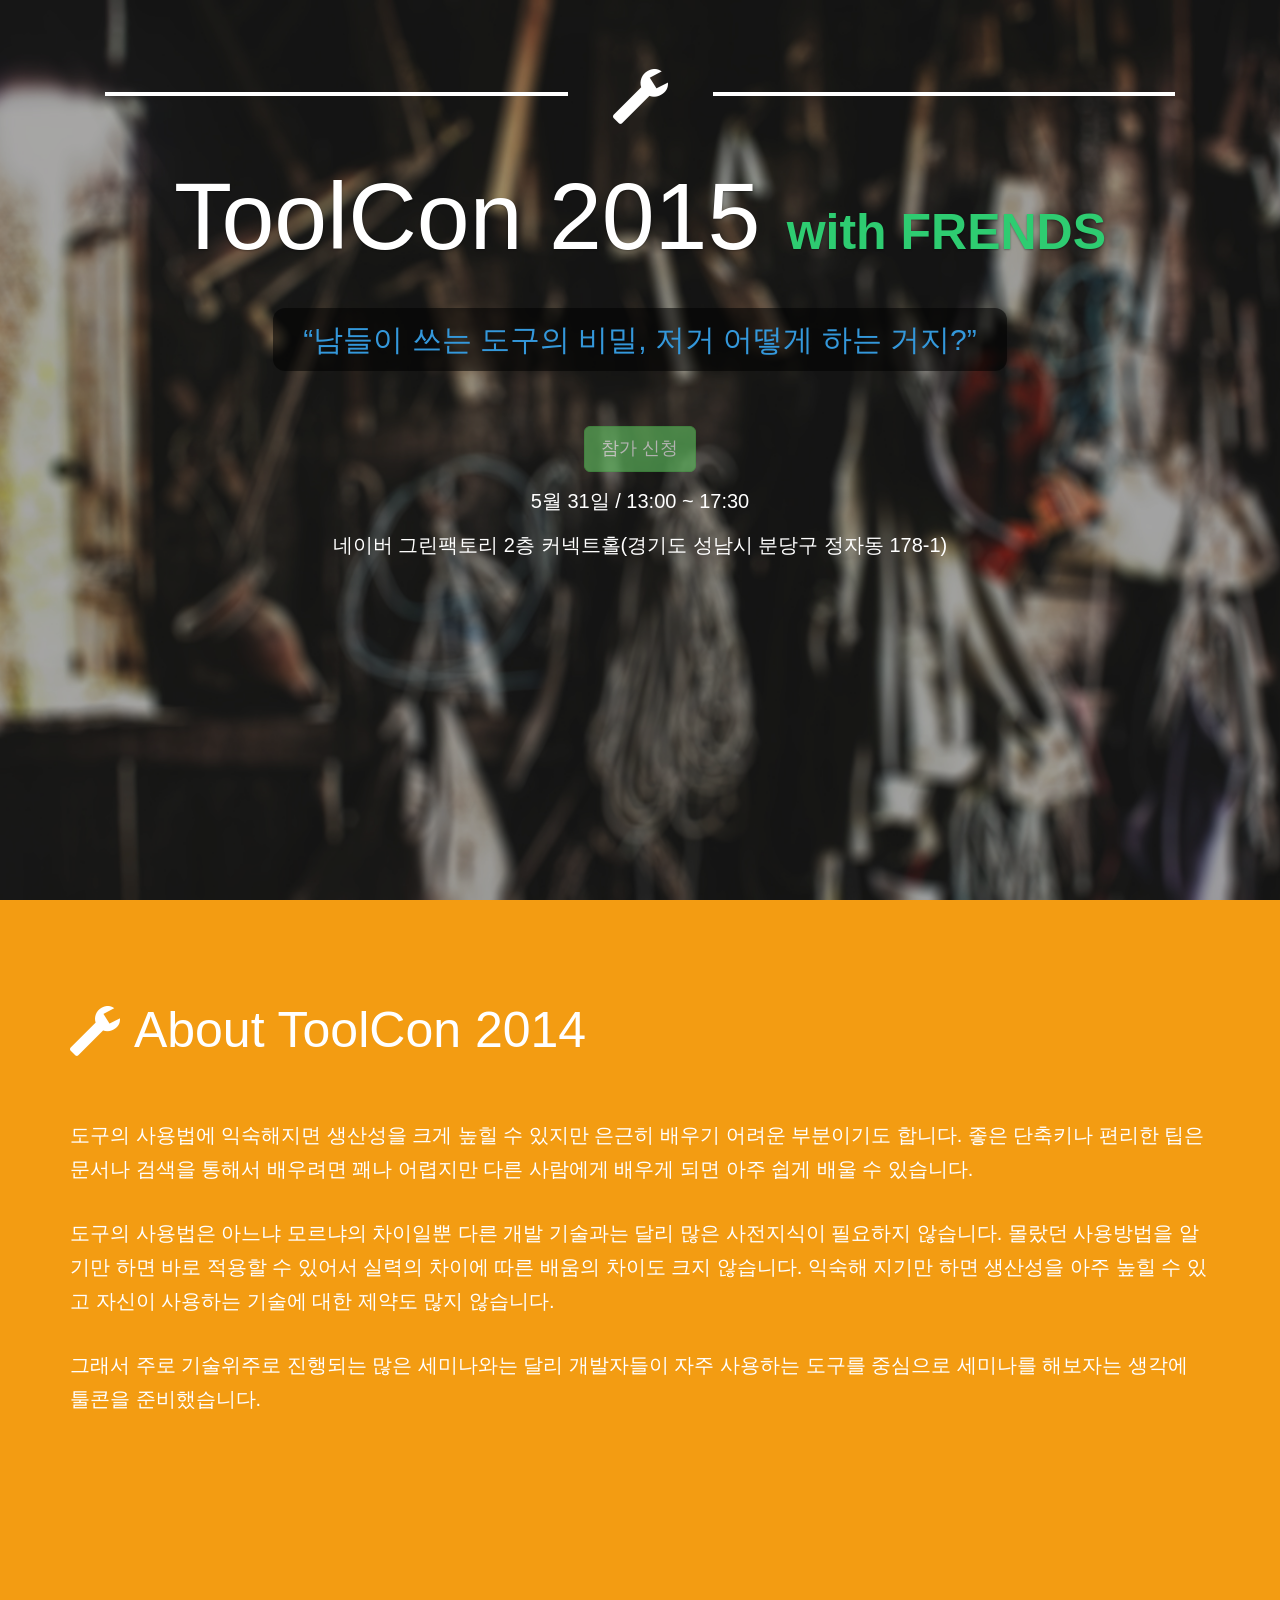
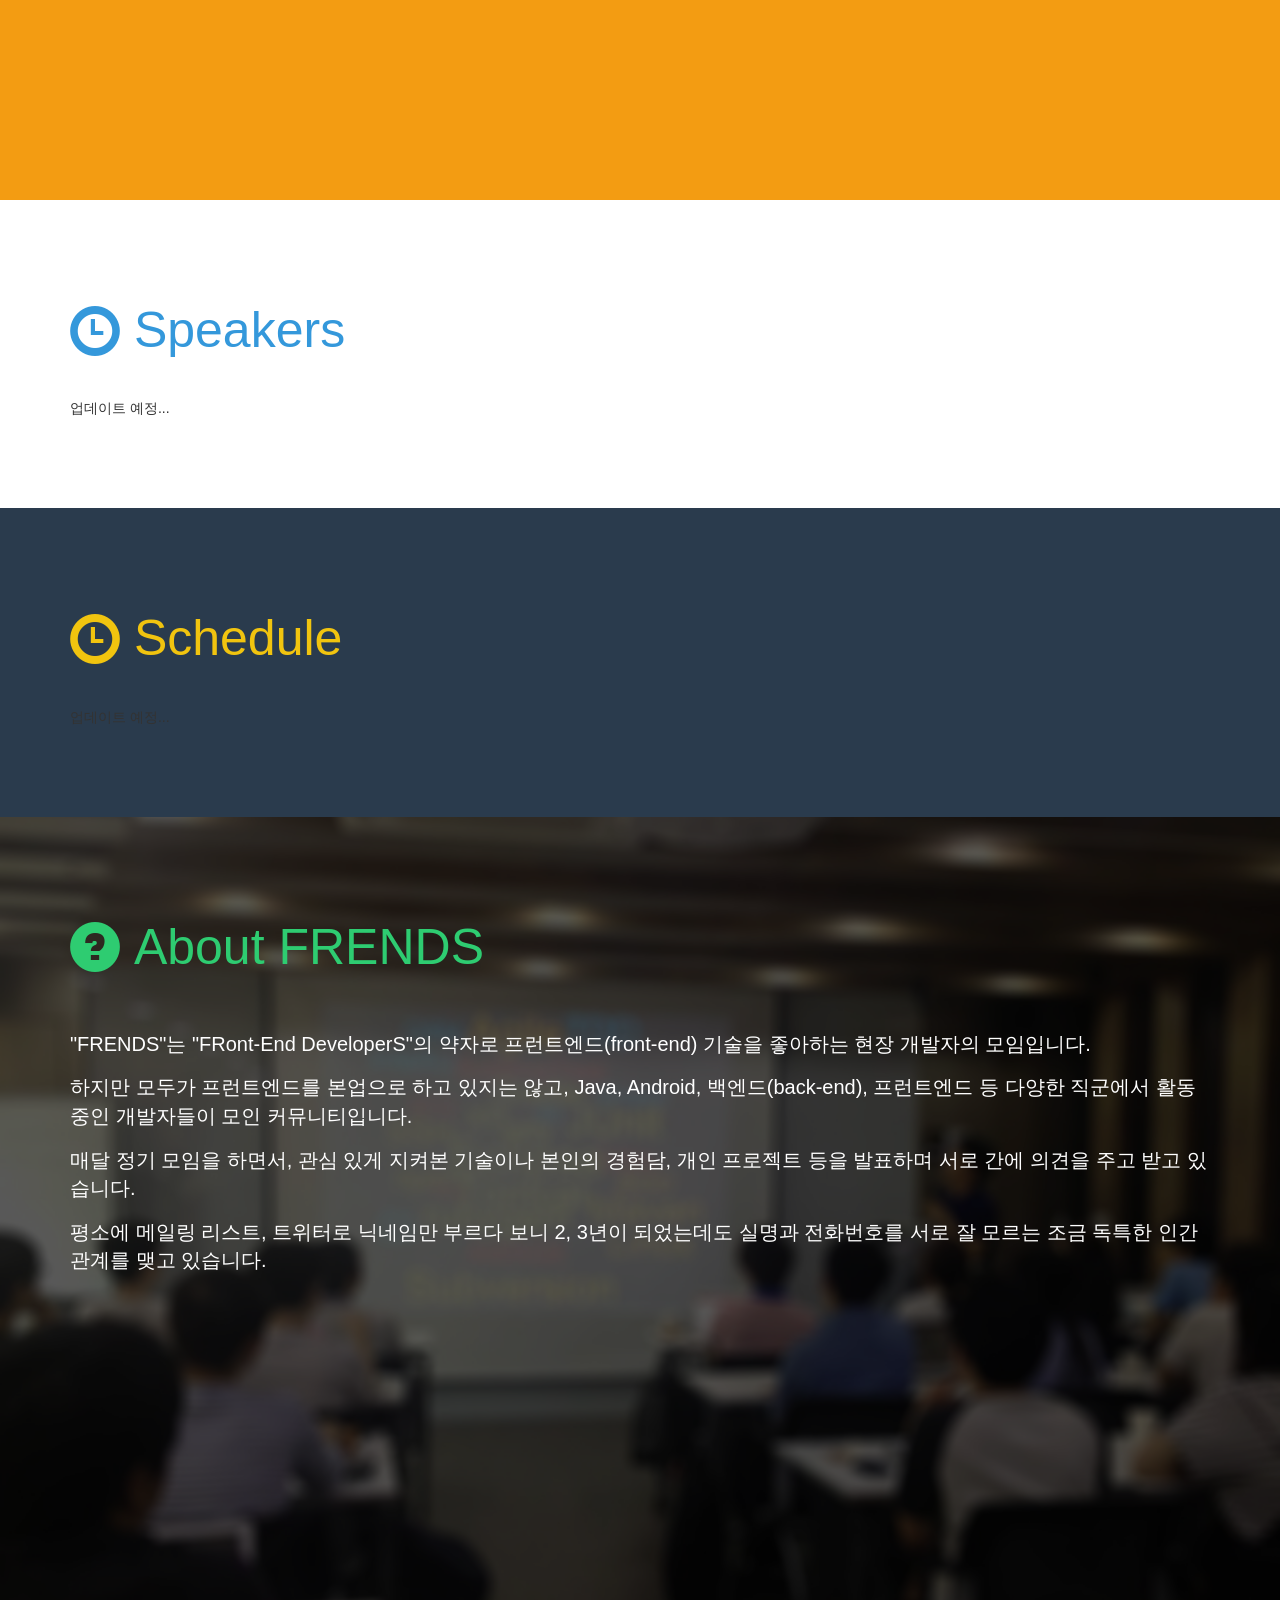
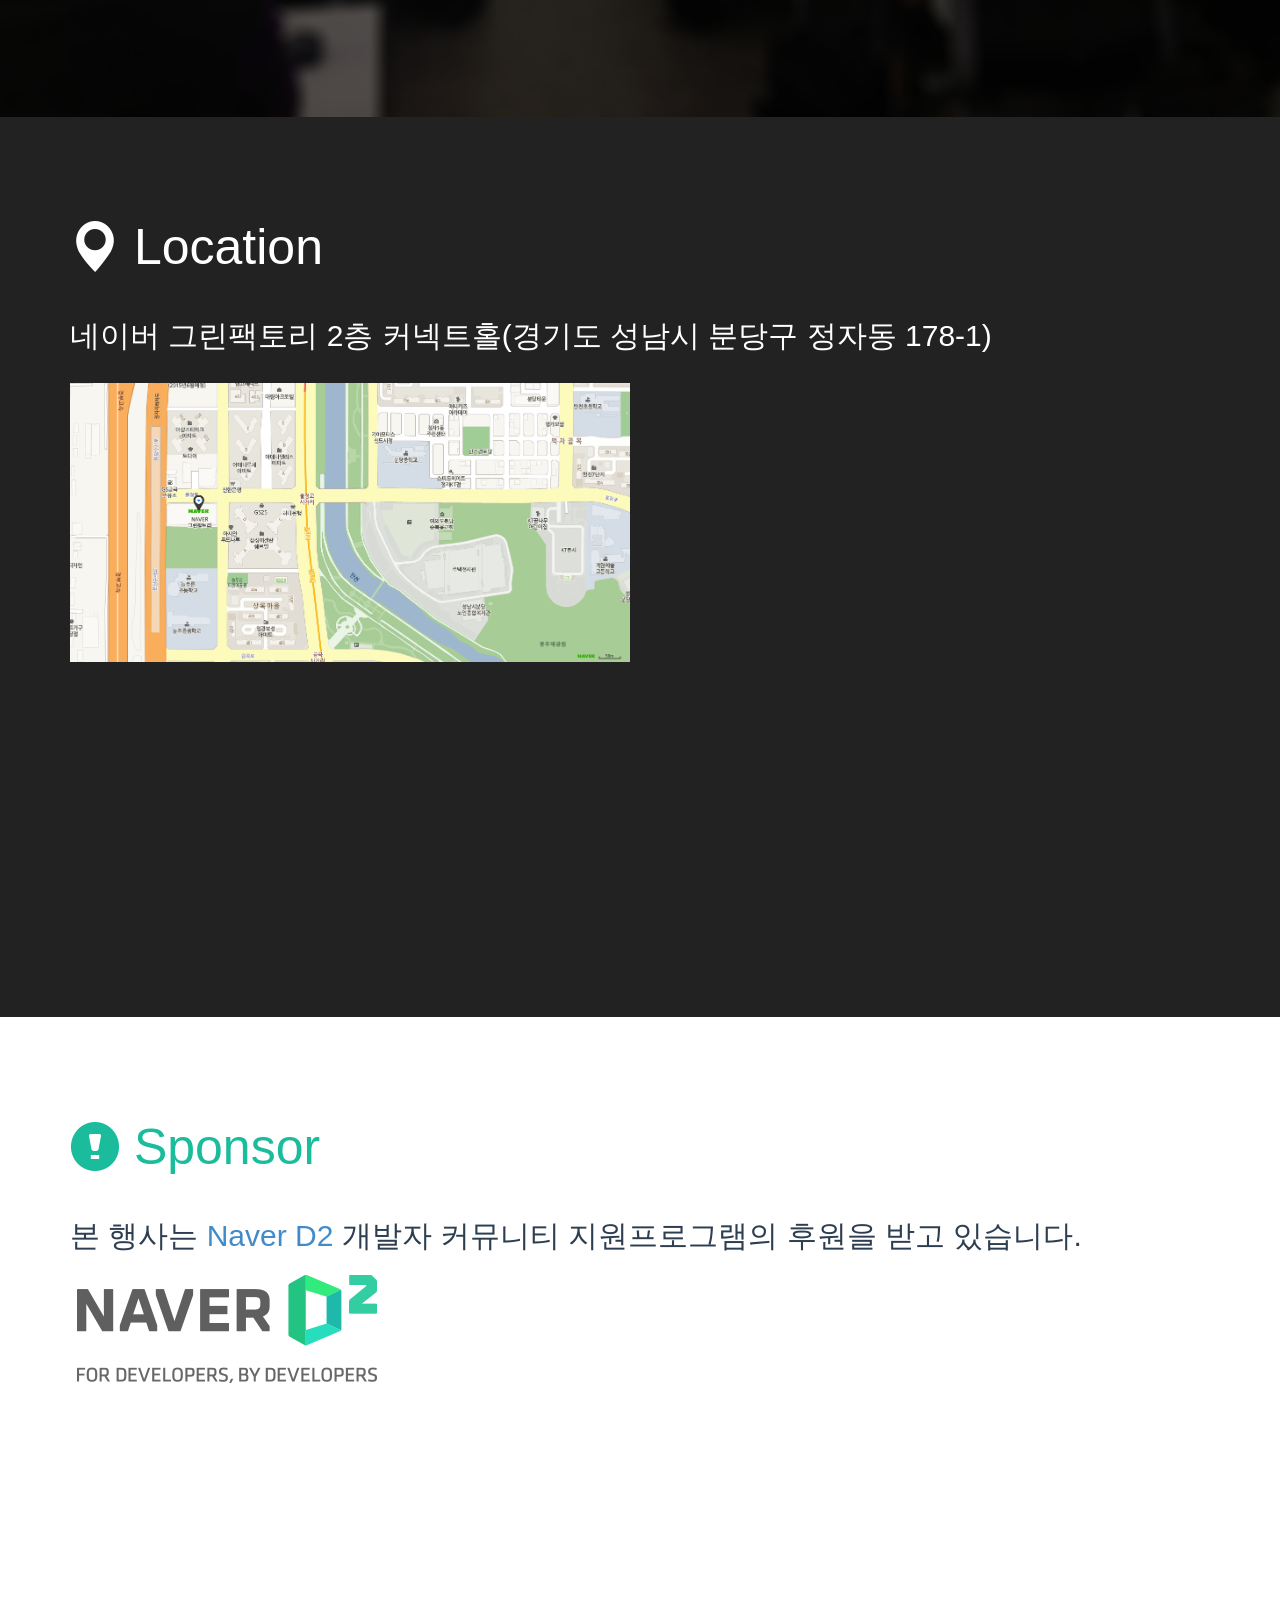
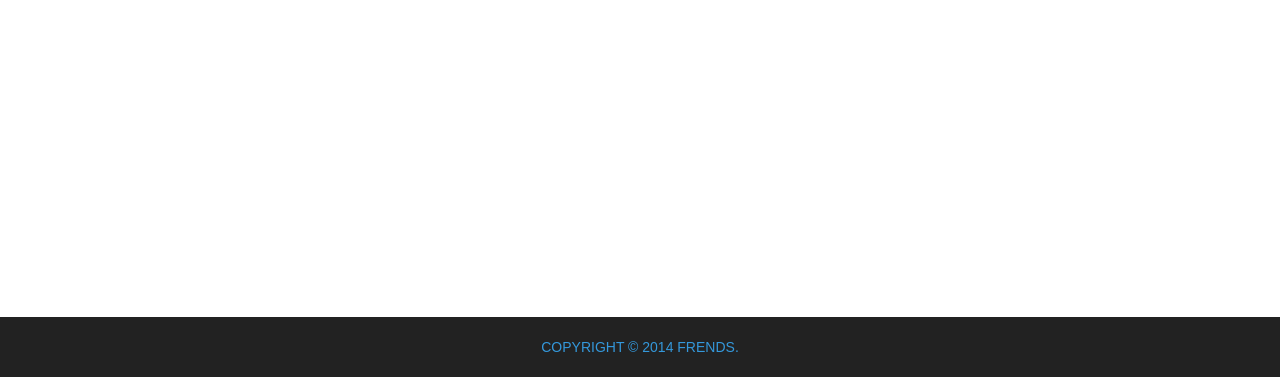
==== index.html @ a52e9c76 "add assset & index.html" ====
<!DOCTYPE html>
<html lang="ko">
<head>
<meta charset="utf-8">
<meta http-equiv="X-UA-Compatible" content="IE=edge,chrome=1">
<title>ToolCon 2014 with FRENDS</title>
<meta name="viewport" content="width=device-width, initial-scale=1.0;" />
<meta name="author" content="FRENDS">
<meta name="description" content="'FRENDS와 함께 하는 ToolCon 2014'는 기술위주로 진행되는 많은 세미나와는 달리 개발자들이 자주 사용하는 도구를 중심으로 편리한 사용 방법 혹은 유용한 Tip 과 관련 지식을 공유하는고 즐기는 국내최초의 개발 툴 컨퍼런스 이다.">
<meta name="keywords" content="FRENDS, ToolCon">
<meta name="generator" content="FRENDS">
<meta property="og:title" content="FRENDS와 함께하는 ToolCon 2014"/>
<meta property="og:type" content="website"/>
<meta property="og:image" content="http://Toolcon.frends.kr/assets/images/toolcon-logo.jpg"/>
<meta property="og:url" content="http://Toolcon.frends.kr/"/>
<meta property="og:description" content="'FRENDS와 함께 하는 ToolCon 2014'는 기술위주로 진행되는 많은 세미나와는 달리 개발자들이 자주 사용하는 도구를 중심으로 편리한 사용 방법 혹은 유용한 Tip 과 관련 지식을 공유하는고 즐기는 국내최초의 개발 툴 컨퍼런스 이다."/>
<meta property="og:site_name" content="FRENDS와 함께하는 ToolCon 2014"/>
<link rel="shortcut icon" href="/assets/images/favicon.ico" type="image/x-icon">
<link rel="icon" href="/assets/images/favicon.ico" type="image/x-icon">
<link rel="stylesheet" href="/assets/bootstrap/css/bootstrap.css">
<link rel="stylesheet" href="/assets/css/style.css">
<!-- HTML5 shim, for IE6-8 support of HTML5 elements -->
<!--[if lt IE 9]>
  <script src="http://html5shim.googlecode.com/svn/trunk/html5.js"></script>
<![endif]-->
</head>
<body>
<header class="navbar navbar-default navbar-fixed-top" role="navigation" data-spy="affix" data-offset-top="10" id="nav">
    <div class="container">
        <div class="navbar-header">
          <button type="button" class="navbar-toggle" data-toggle="collapse" data-target=".navbar-collapse">
            <span class="sr-only">Toggle navigation</span>
            <span class="icon-bar"></span>
            <span class="icon-bar"></span>
            <span class="icon-bar"></span>
          </button>
          <a class="navbar-brand" href="#introduction">ToolCon 2015</a>
        </div>
        <div class="navbar-collapse collapse">
            <ul class="nav navbar-nav">
                <li><a href="#speakers">Speakers</a></li>
                <li><a href="#schedule">Schedule</a></li>
                <li><a href="#location">Location</a></li>
            </ul>
        </div><!--/.nav-collapse -->
    </div>
</header>
<section class="section-introduction" id="introduction">
    <div class="cover-blur-dark"></div>
    <div class="introduction text-center">
        <div class="masthead-branding">
            <i class="glyphicon glyphicon-wrench"></i>
        </div>
        <h1>
            ToolCon 2015 <strong>with FRENDS</strong>
        </h1>
        <h2>“남들이 쓰는 도구의 비밀,  저거 어떻게 하는 거지?”</h2>
        <p >
            <button type="button" disabled="disabled" class="btn btn-success btn-lg" target="_blank">
                참가 신청
            </button>
        </p>
        <p>5월 31일 / 13:00 ~ 17:30</p>
        <p><span>네이버 그린팩토리 2층 커넥트홀</span><span class="address">(경기도 성남시 분당구 정자동 178-1)</span></p>
    </div> 
</section>
<section class="section-about-conference" id="about-ToolCon"> 
    <div class="container">
        <h2 class="sub-title">
            <i class="glyphicon glyphicon-wrench vertical-middle"></i> 
            <span class="vertical-middle">About ToolCon 2014</span>
        </h2>        
        <p>
        도구의 사용법에 익숙해지면 생산성을 크게 높힐 수 있지만 은근히 배우기 어려운 부분이기도 합니다. 좋은 단축키나 편리한 팁은 문서나 검색을 통해서 배우려면 꽤나 어렵지만 다른 사람에게 배우게 되면 아주 쉽게 배울 수 있습니다. 
        </p>
        <p>
        도구의 사용법은 아느냐 모르냐의 차이일뿐 다른 개발 기술과는 달리 많은 사전지식이 필요하지 않습니다. 몰랐던 사용방법을 알기만 하면 바로 적용할 수 있어서 실력의 차이에 따른 배움의 차이도 크지 않습니다. 익숙해 지기만 하면 생산성을 아주 높힐 수 있고 자신이 사용하는 기술에 대한 제약도 많지 않습니다.
        </p>
        <p>
        그래서 주로 기술위주로 진행되는 많은 세미나와는 달리 개발자들이 자주 사용하는 도구를 중심으로 세미나를 해보자는 생각에 툴콘을 준비했습니다.
        </p>
    </div>
</section>
<section class="section-speakers" id="speakers"> 
    <div class="container">
         <h2 class="sub-title">
            <i class="glyphicon glyphicon-time vertical-middle"></i> 
            <span class="vertical-middle">Speakers</span>
        </h2>
        <p>업데이트 예정...</p>   
    </div>
</section>
<section class="section-schedule" id="schedule">
    <div class="cover-blur-dark invers"></div>
    <div class="container">
        <h2 class="sub-title">
            <i class="glyphicon glyphicon-time vertical-middle"></i> 
            <span class="vertical-middle">Schedule</span>
        </h2>
        <p>업데이트 예정...</p>   
    </div>
</section>
<section class="section-frends">
    <div class="cover-blur-dark inverse"></div>
    <div class="container">
       <h2 class="sub-title">
            <i class="glyphicon glyphicon-question-sign vertical-middle"></i> 
            <span class="vertical-middle">About FRENDS</span>
        </h2>
        <p>"FRENDS"는 "FRont-End DeveloperS"의 약자로 프런트엔드(front-end) 기술을 좋아하는 현장 개발자의 모임입니다.</p> 
        <p>하지만 모두가 프런트엔드를 본업으로 하고 있지는 않고, Java, Android, 백엔드(back-end), 프런트엔드 등 다양한 직군에서 활동 중인 개발자들이 모인 커뮤니티입니다.</p>
        <p>매달 정기 모임을 하면서, 관심 있게 지켜본 기술이나 본인의 경험담, 개인 프로젝트 등을 발표하며 서로 간에 의견을 주고 받고 있습니다.</p>
        <p>평소에 메일링 리스트, 트위터로 닉네임만 부르다 보니 2, 3년이 되었는데도 실명과 전화번호를 서로 잘 모르는 조금 독특한 인간 관계를 맺고 있습니다.</p>
    </div>
</section>
<section class="section-location" id="location">
    <div class="container">
       <h2 class="sub-title">
            <i class="glyphicon glyphicon-map-marker vertical-middle"></i> 
            <span class="vertical-middle">Location</span>
        </h2>
        <p>네이버 그린팩토리 2층 커넥트홀(경기도 성남시 분당구 정자동 178-1)</p>
        <div class="location-map">
            <a href="http://me2.do/xSZd5P27" target="_blank"><img src="/assets/images/map.png"></a>
        </div>
    </div>
</section>
<section class="section-sponsor">
    <div class="container">
         <h2 class="sub-title">
            <i class="glyphicon glyphicon-exclamation-sign vertical-middle"></i> 
            <span class="vertical-middle">Sponsor</span>
        </h2>
        <p>본 행사는  <a href="http://dev.naver.com/d2" target="_blank">Naver D2</a> 개발자 커뮤니티 지원프로그램의 후원을 받고 있습니다.<p> 
        <p class="sponsor-banner"><img src="/assets/images/NAVER_D2_banner_314.png"></p>
    </div>
</section>
<footer>
    <p>COPYRIGHT © 2014 FRENDS.</p>
</footer>
<script src="/assets/javascripts/jquery.1.9.1.min.js"></script> 
<script src="/assets/bootstrap/js/bootstrap.min.js"></script>
<script type="text/javascript"
 src="http://openapi.map.naver.com/openapi/naverMap.naver?ver=2.0&key=659cb50c578d00184c448c28c17706f1"></script>
<script src="/assets/javascripts/toolcon2014.js"></script> 
</body>
</html>
---- assets/css/style.css ----
body {
    background-color: #FFF;
}

h2 {
    font-size:50px;
    margin-bottom:40px;
}

section {
    height: 100vh;
    padding:80px 0;
    position: relative;
    z-index: 10000;
}

.cover-blur-dark {
    width: 100%;
    height: auto;
    background-color: rgba(0,0,0, .35);
    position: absolute;
    top: 0;
    right: 0;
    bottom: 0;
    left: 0;
    z-index: 1;
}

.cover-blur-dark.inverse {
    background-color: rgba(0,0,0, .65);
}

.vertical-middle {
    vertical-align: middle;
}

.text-center {
    text-align: center;
    margin: 0 auto;
}

.navbar {
    background-color: rgba(0, 0, 0, 0.65);
    top:-75px;
    -webkit-transition: all .35s;
    -moz-transition: all .35s;
    -o-transition: all .35s;
    transition: all .35s;
    opacity:0;
    font-size: 1.5em;
    color:#E67E22;
    z-index: 100000;
}

.navbar.affix {
    top:0;
    opacity: 1;
}

.navbar-default .navbar-brand {
    color:#ECF0F1;
    font-size:1.2em;
}

.navbar-default .navbar-brand:hover, .navbar-default .navbar-brand:active {
    color:#E67E22;
} 

.navbar-default .navbar-nav > li > a {
    color:#FFF;
}


.navbar-default .navbar-nav > li > a:hover, .navbar-default .navbar-nav > li > a:active {
    color:#FFF;
    padding-bottom:10px;
    border-bottom:5px solid #E67E22;
}

.register a {
    background-color: #27AE60;
    color:#FFF;
}

.register a:hover {
    background-color: #D35400 !important;
    border-bottom:5px solid #D35400  !important;
}

.section-introduction { 
    background-image: url("/assets/images/cover-b.jpg");
    background-size: cover;
    background-repeat: no-repeat;
    background-position: center bottom;
    z-index: 1000;
    padding: 0;
}

.introduction {
    padding:65px 15px;
    z-index: 10000;
    width: 100%;
    position: relative;
}

.introduction .masthead-branding {
    color:#FFF;
    font-size:55px;
}

.introduction .masthead-branding:before {
    content: '';
    display: block;
    height: 4px;
    position: relative;
    background: #fff;
    width: 37%;
    top: 27px;
    left: 90px;
    float: left;
}

.introduction .masthead-branding:after {
    content: '';
    display: block;
    height: 4px;
    background: #fff;
    width: 37%;
    position: relative;
    top: 27px;
    left: -90px;
    float: right;
}

.introduction h1 {
    color: #FFF;
    text-shadow: 0 1px 2px rgba(0,0,0,0.35);
    font-size: 95px;
    font-weight: 500;
    margin-bottom:20px;
}

.introduction h1 strong {
    color:#2ECC71;
    font-size:50px;
}

.introduction h2 {
    color:#3498DB;
    font-size: 30px;
    background-color: rgba(0,0,0, 0.55);
    display: inline-block;
    padding:15px 30px;
    -webkit-border-radius: 12px; 
    -moz-border-radius: 12px; 
    -0-border-radius: 12px; 
    border-radius: 12px; 
    margin-bottom: 40px;
}

.introduction p {
    color:#FFF;
    font-size: 20px;
    margin:0;
    padding-top:15px;
}

.introduction .registor-button {
    margin: 0 auto;
    text-align: center;
    width:25%;
}

.introduction .registor-button a {
    padding:15px;
    font-size: 1.5em;
    margin-bottom: 30px;
}

.section-about-conference {
    background-color: #F39C12;
}

.section-about-conference h2 {
    color:white;
}

.section-about-conference p {
    color:#fff;
    font-size:20px;
    line-height: 1.7em;
    padding-top:20px;
}

.section-speakers {
    background-color: #fff;
    height: auto;
}

.section-speakers h2 {
    color:#3498DB;
}

.section-speakers ul.speakers {
    list-style: none;
    padding:0;
    margin:0;
    font-size: 0;
    margin-left:-30px;
}

.section-speakers ul.speakers li {
    width: 20%;
    display: inline-block;
    padding-left: 30px;
    vertical-align: top;
    -webkit-box-sizing: border-box;
    -moz-box-sizing: border-box;
    box-sizing: border-box;
    position: relative;
}


.section-speakers ul.speakers li .spearks-image {
    background-color: #000;
    position: relative;
    overflow: hidden;
    margin-bottom: 50px;
    padding: 10px;
    -webkit-border-radius: 50%;
    -moz-border-radius: 50%;
    border-radius: 50%;
}

.section-speakers ul.speakers li:before {
    position: absolute;
    content:attr(data-info);
    top:-10px;
    right:5px;
    display: inline-block;
    padding:5px;
    -webkit-border-radius: 6px;
    -moz-border-radius: 6px;
    border-radius: 6px;
    background-color: #3498DB;
    font-size: 16px;
    color:#FFF;
    z-index: 100000;
    -webkit-transform:rotate(-15deg);
    -moz-transform:rotate(-15deg);
    -ms-transform:rotate(-15deg);
    transform:rotate(-15deg);
}

.section-speakers ul.speakers li .spearks-image img {
    width: 100%;
    vertical-align: top;
    -webkit-border-radius: 50%;
    -moz-border-radius: 50%;
    border-radius: 50%;
}

.section-speakers ul.speakers li .spearks-image .speaker-name {
    position: absolute;
    bottom: 15px;
    left:0;
    background-color: rgba(0,0,0,.65);
    color:#fff;
    text-align: center;
    width: 100%;
    padding:5px 10px;
    line-height: 20px;
    display: inline-block;
    font-size: 16px;
    font-weight: bold;
    -webkit-transition: all .35s;
    -moz-transition: all .35s;
    -o-transition: all .35s;
    transition: all .35s;

}

.section-speakers ul.speakers li .spearks-image .speaker-twitter {
    position: absolute;
    bottom: -35px;
    left:0;
    background-color: rgba(0,0,0,.65);
    color:#3498DB;
    text-align: center;
    width: 100%;
    padding:5px 10px;
    line-height: 20px;
    display: inline-block;
    font-size: 16px;
    font-weight: bold;
    -webkit-transition: all .35s;
    -moz-transition: all .35s;
    -o-transition: all .35s;
    transition: all .35s;
}

.section-speakers ul.speakers li .spearks-image:hover .speaker-twitter a {
    color:#3498DB;
}

.section-speakers ul.speakers li .spearks-image:hover .speaker-name {
    bottom:-35px;
}

.section-speakers ul.speakers li .spearks-image:hover .speaker-twitter {
    bottom:15px;
}

.section-schedule {
    background-color: #415b76;
    height: auto;
}

.section-schedule .container {
    position:relative;
    z-index: 20;
}

.section-schedule h2 {
    color:#F1C40F;
}

.section-schedule h3 {
    color:#1ABC9C;
    font-size:45px;
    margin-bottom:30px;
}

.section-schedule .schedule {
    list-style: none;
    margin:0;
    padding:15px 0;
    overflow: hidden;
    position: relative;
}

.section-schedule .schedule:before {
    content: "";
    position: absolute;
    top: 0;
    left: 150px;    
    width: 3px;
    top: -20px;
    bottom: -20px;
    background: #BDC3C7;
}

.section-schedule .schedule li {
    display: block;
    clear: both;
    margin-bottom: 30px;
    overflow: auto;
    position: relative;
}

.section-schedule .schedule li:before {
    content: "";
    position: absolute;
    top: 30px;
    left: 147px;
    width: 20px;
    height: 20px;
    border: 3px solid #fff;
    border-radius: 100px;
    margin: 16px 0 0 -6px;
    -webikit-box-shadow: 0 1px 1px rgba(0,0,0,0.2), inset 0 1px 1px rgba(0,0,0,0.1);
    -moz-box-shadow: 0 1px 1px rgba(0,0,0,0.2), inset 0 1px 1px rgba(0,0,0,0.1);
    box-shadow: 0 1px 1px rgba(0,0,0,0.2), inset 0 1px 1px rgba(0,0,0,0.1);
    background: #BDC3C7;     
}



.section-schedule .schedule > li .speaker-image {
    width:120px;
    border:1px solid #fff;
    padding:5px;
    overflow: hidden;
     -webkit-border-radius: 50%;
    -moz-border-radius: 50%;
    border-radius: 50%;
    float:left;
    margin-right:69px;
}

.section-schedule .schedule > li .speaker-image img {
    border:5px solid #34495e;
    width:100%;
    height:auto;
    -webkit-border-radius: 50%;
    -moz-border-radius: 50%;
    border-radius: 50%;
}

.section-schedule .schedule .schedule-description {
    overflow: hidden;
    padding-top:20px;
}

.section-schedule .schedule .schedule-description:before {
    content: " ";
    position: absolute;
    top: 43px;
    left: 165px;
    width: 0;
    height: 0;
    overflow: hidden;
    border: 12px solid transparent;
    border-style: outset solid outset outset;
    border-right-color: #34495e;
}

.section-schedule .schedule .schedule-description .description-content {
    padding: 10px 30px;
     -webkit-border-radius: 12px;
    -moz-border-radius: 12px;
    border-radius: 12px;
    background: #34495e;
    color:#F39C12;
    font-size: 36px;
    font-weight: bold;
}

.section-schedule .schedule .schedule-description .desctiption-metainfo {
    color:#ECF0F1;
    font-size:20px;
    font-weight: bold;
    margin-top: 10px;
}

.section-frends {
    background-image: url("/assets/images/cover-a.jpg");
    background-repeat: repeat;
    background-size: cover;
    background-position: center bottom;
}

.section-frends .container {
    position: relative;
    z-index: 20;
}

.section-frends h2 {
    color:#2ECC71;
}

.section-frends p {
    color:#FFF;
    font-size: 20px;
    margin:0;
    padding-top:15px;
}

.section-location {
    background-color: #222;
}

.section-location h2 {
    color:#FFF;
}

.section-location p {
    color:#FFF;
    font-size: 30px;
}

.section-location .location-map {
    padding-top:15px;
    width:560px;
}

.section-location .location-map img {
    width: 100%;
    height: auto;
}

.section-sponsor {
    background-color: #fff;
    padding: 80px 0;
}

.section-sponsor h2 {
    color:#1ABC9C;
}


.section-sponsor p {
    color:#2C3E50;
    font-size: 30px;
}

footer {
    padding:20px 30px;
    background-color: #222;
    text-align: center;
    position: relative;
    z-index: 10000;
}

footer p {
    color:#3498DB;
    margin-bottom: 0;
}

@media (max-width: 1024px) {
    .introduction .masthead-branding:before {
        width:32%;
    }

    .introduction .masthead-branding:after {
        width:32%;
    }

    .introduction h1 {
        font-size: 55px;
    }

    .introduction h2 {
        font-size: 20px;
    }

    .section-speakers ul.speakers {
        margin-top: 35px;
        margin-left: -10px;
    }

    .section-speakers ul.speakers li {
        width: 25%;
        padding-left: 30px;
    }

    section {
        height:auto;
    }
}


@media (max-width: 767px) {
    .introduction h1 {
        font-size: 60px;
    }

    .introduction h1 strong {
        font-size:30px;
    }

    .introduction h1 strong {
        display: block;
    }

     .sub-title {
        font-size:36px;
    }

    .introduction .masthead-branding {
        display: none;
    }

    .introduction .registor-button {
        width:auto;
    }
    
    .introduction p {
        font-size:14px;
    }

    .section-about-conference p {
        font-size: 14px;
        padding-top: 10px;
    }

    .section-frends p {
        font-size: 14px;
        padding-top: 10px;
    }

    .section-location p {
        font-size: 14px;
        padding-top: 10px;
    }

    .section-sponsor p {
        font-size: 14px;
        padding-top: 10px;
    }

    footer p {
        font-size: 14px;
    }

    .introduction h2 {
        font-size: 15px;
    }

    .address {
        display: block;
    }

    .section-speakers ul.speakers {
        margin-top: 35px;
        margin-left: -10px;
    }

    .section-speakers ul.speakers li {
        width: 25%;
        padding-left:10px;
        margin-bottom: 0px;
        margin-bottom: 30px;
    }

    .section-speakers ul.speakers li .spearks-image {
        
        padding:2px;
        overflow: visible;
    }

    .section-speakers ul.speakers li:before {
        padding:3px;
        font-size: 14px;
        right:0;
    }

    .section-speakers ul.speakers li .spearks-image .speaker-name {
        bottom:-30px;
        display: inline-block;
        font-size: 12px;
        background-color: #FFF;
        color:#3498DB;
        font-weight: bold;
    }

    .section-speakers ul.speakers li .spearks-image:hover .speaker-name {
        bottom:-30px;
    }

    .section-speakers ul.speakers li .spearks-image .speaker-twitter {
        display: none;
    }

    .section-location .location-map{
        width: 100%;
    }

    .sponsor-banner {
        padding:0 10px;
    }

    .sponsor-banner img {
        width: 100%;
    }

    .section-schedule h3 {
        font-size:26px;
    }

    .section-schedule .schedule {
        list-style: none;
        margin:0;
        padding:15px 0;
        overflow: hidden;
        position: relative;
    }

    .section-schedule .schedule:before {
        content: "";
        position: absolute;
        top: 0;
        left: 20px;    
        width: 3px;
        top: -20px;
        bottom: -20px;
        background: #BDC3C7;
    }

    .section-schedule .schedule li {
        display: block;
        clear: both;
        margin-bottom: 30px;
        overflow: auto;
        position: relative;
    }

    .section-schedule .schedule li:before {
        display: none;
    }
    .section-schedule .schedule > li .speaker-image {
        width:42px;
        padding:0;
        margin-right:0px;
        padding:2px;
        float:left;

    }

    .section-schedule .schedule > li .speaker-image img {
        border:0;
        width:100%;
        height:auto;
        -webkit-border-radius: 50%;
        -moz-border-radius: 50%;
        border-radius: 50%;
    }

    .section-schedule .schedule .schedule-description {
       display: block;
       overflow: visible;
       margin-left:32px;
       padding-top: 0px;
    }

    .section-schedule .schedule .schedule-description:before {
        display: none;
    }

    .section-schedule .schedule .schedule-description .description-content {
        font-size: 16px;
        padding: 6px 10px 6px 20px;    
    }

    .section-schedule .schedule .schedule-description .desctiption-metainfo {
        font-size:12px;
        padding:0px 15px;
    }
}

@media (max-width: 479px) {
    section {
        padding:60px 0;
    }

    .introduction h1 {
        font-size: 38px;
    }

    .introduction h1 strong {
        font-size:16px;
    }

    .introduction .masthead-branding {
        display: none;
    }

    .introduction h2 {
        font-size: 13px;
        padding-right: 10px;
        padding-left: 10px;
    }

    .introduction .registor-button a {
        padding:10px 15px;
        display: inline-block !important;
    }

    .sub-title {
        font-size:26px;
        margin-bottom:15px;
    }

    .section-speakers ul.speakers li:before {
        font-size: 10px;
    }

}
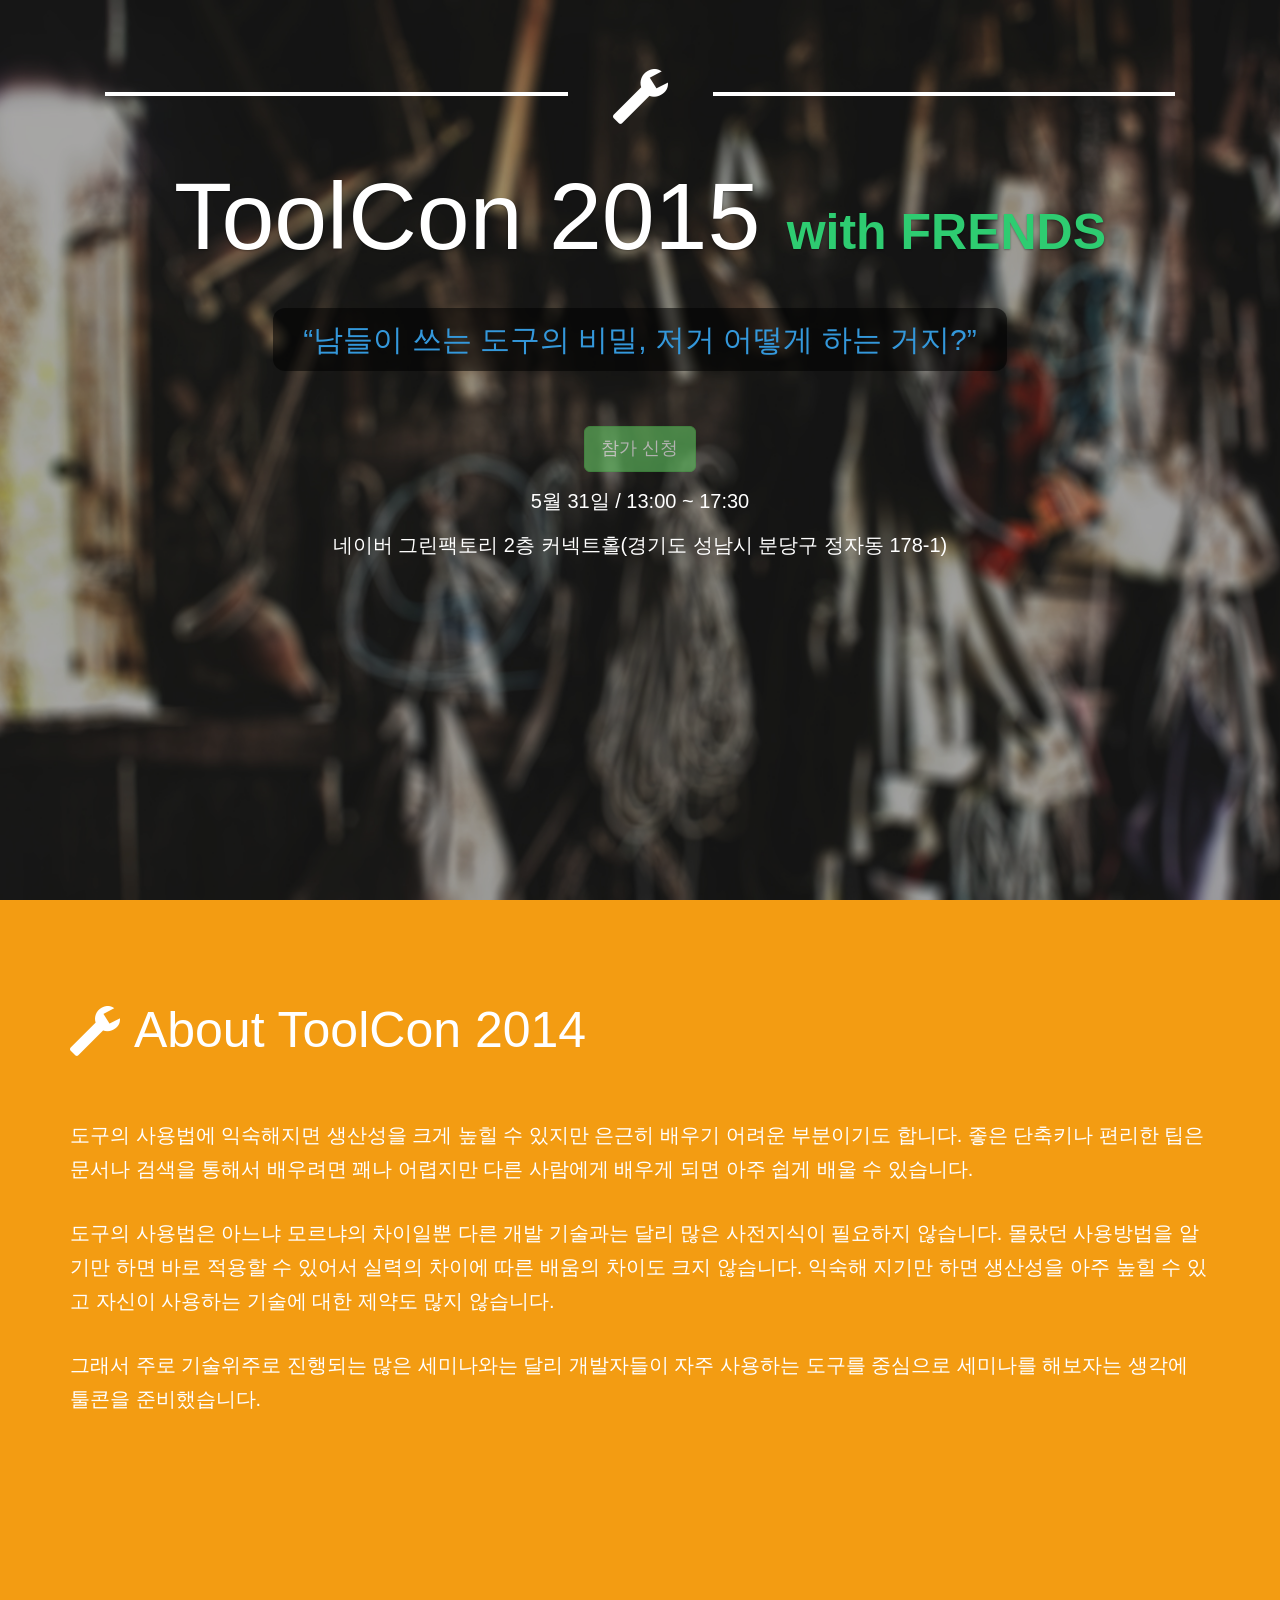
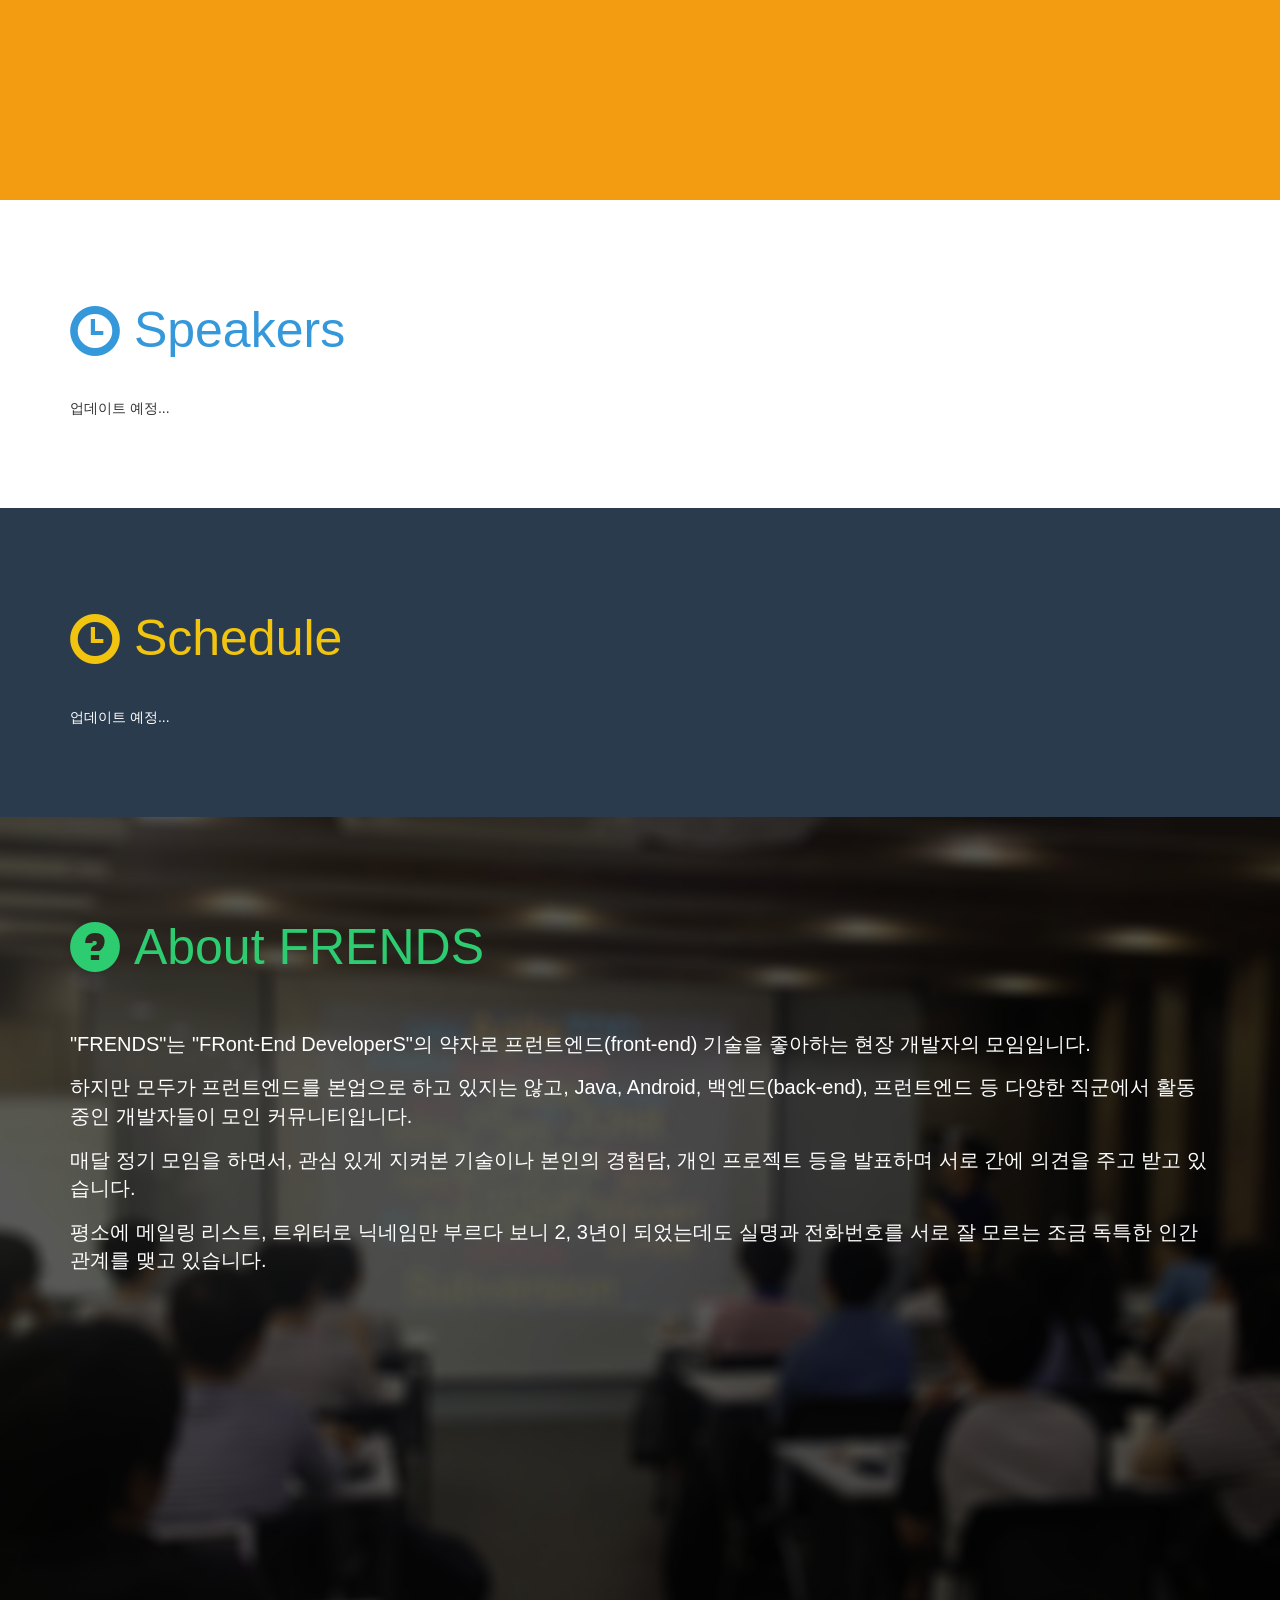
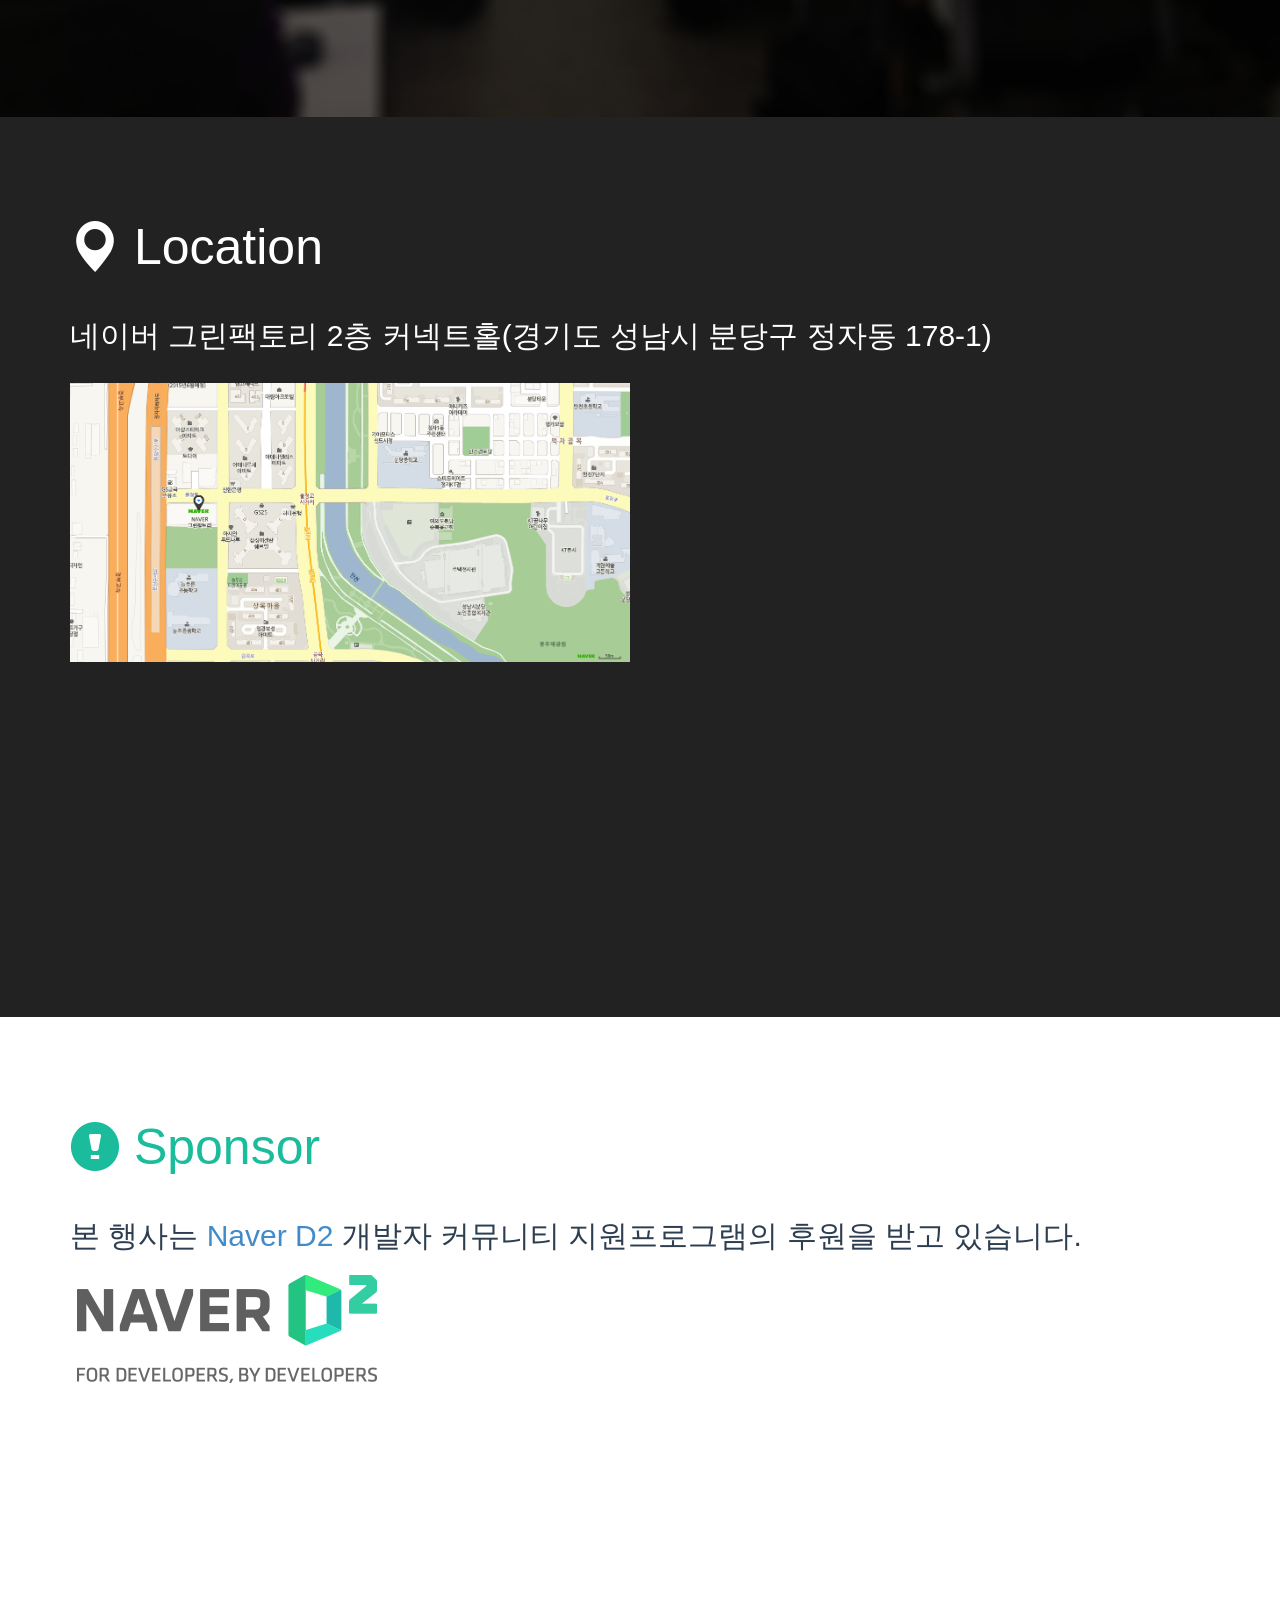
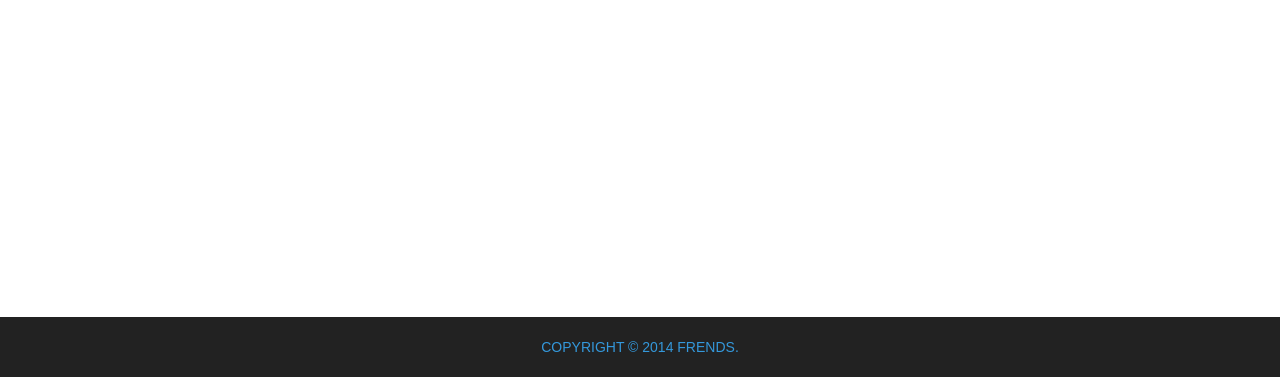
==== commit d536edc7: "modify line 100: font color" ====
--- a/index.html
+++ b/index.html
@@ -97,7 +97,7 @@
             <i class="glyphicon glyphicon-time vertical-middle"></i> 
             <span class="vertical-middle">Schedule</span>
         </h2>
-        <p>업데이트 예정...</p>   
+        <p style="color:white">업데이트 예정...</p>   
     </div>
 </section>
 <section class="section-frends">
@@ -144,4 +144,4 @@
  src="http://openapi.map.naver.com/openapi/naverMap.naver?ver=2.0&key=659cb50c578d00184c448c28c17706f1"></script>
 <script src="/assets/javascripts/toolcon2014.js"></script> 
 </body>
-</html>+</html>
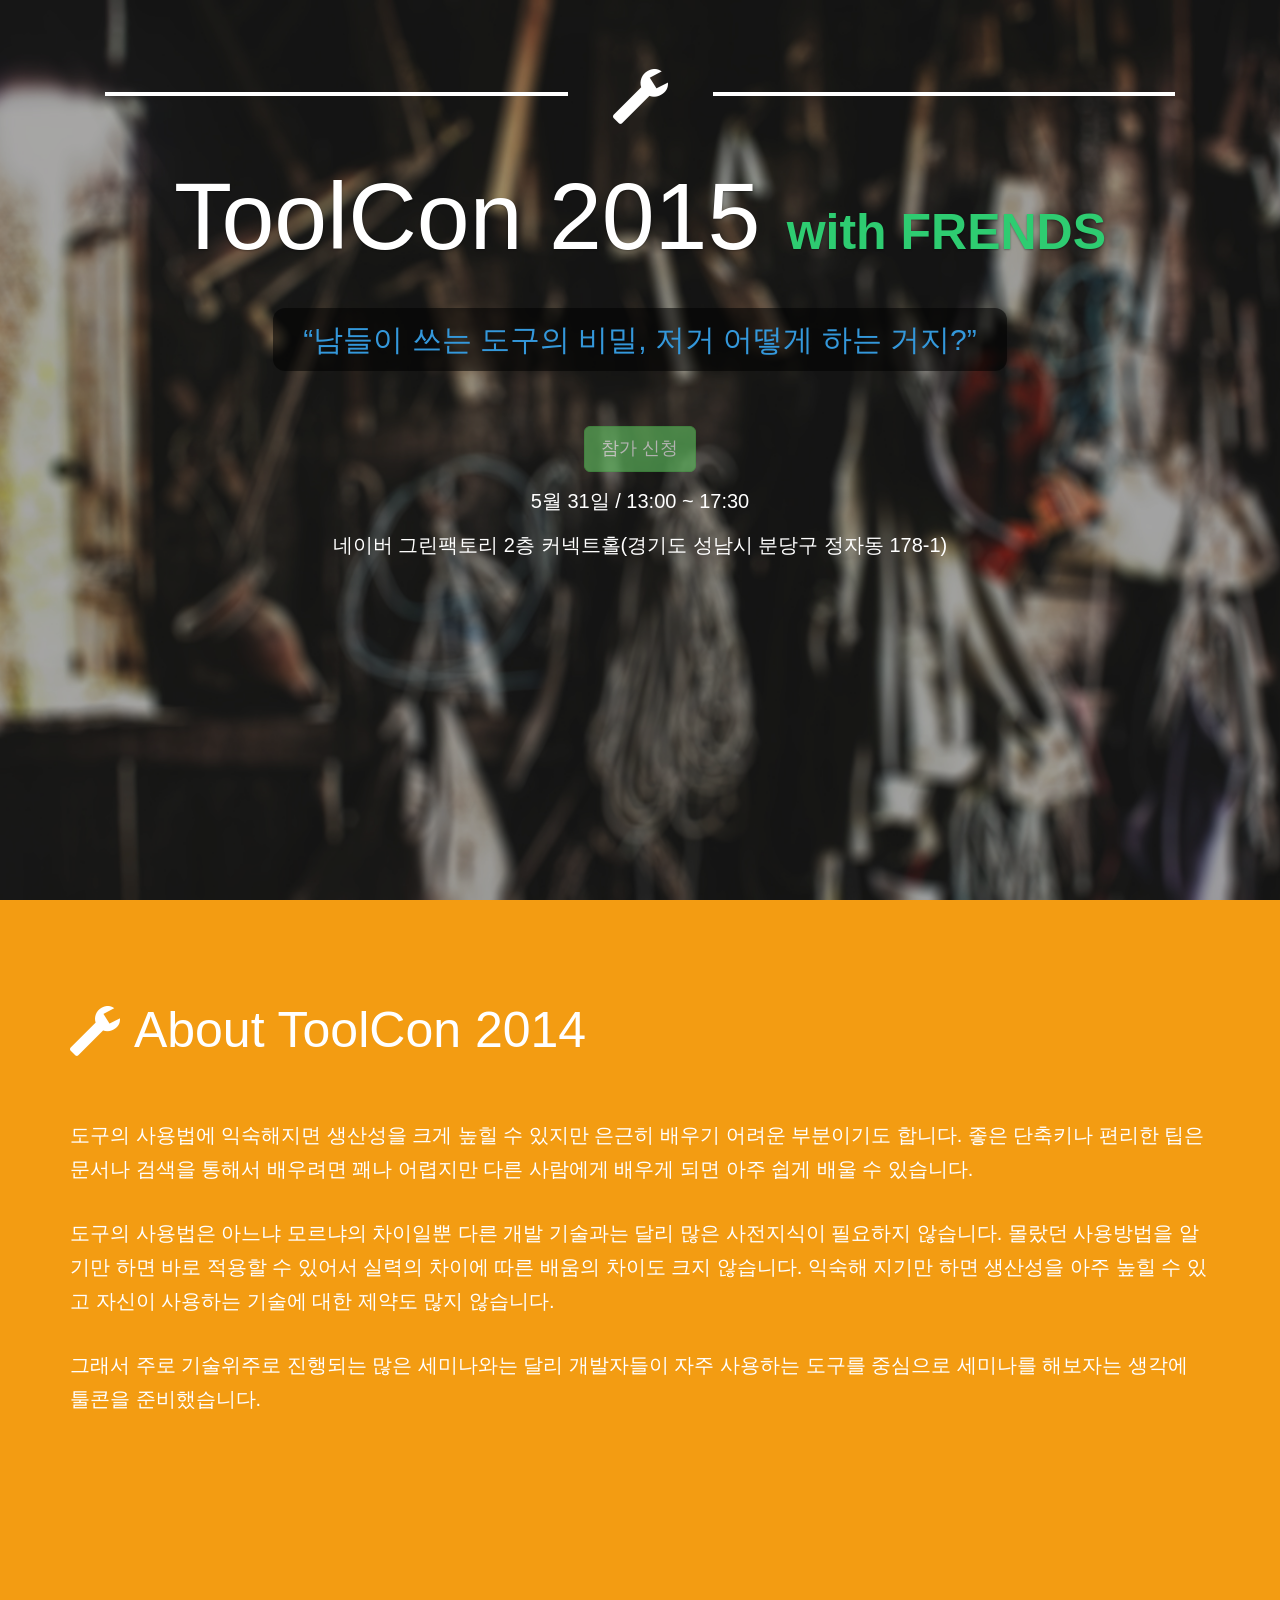
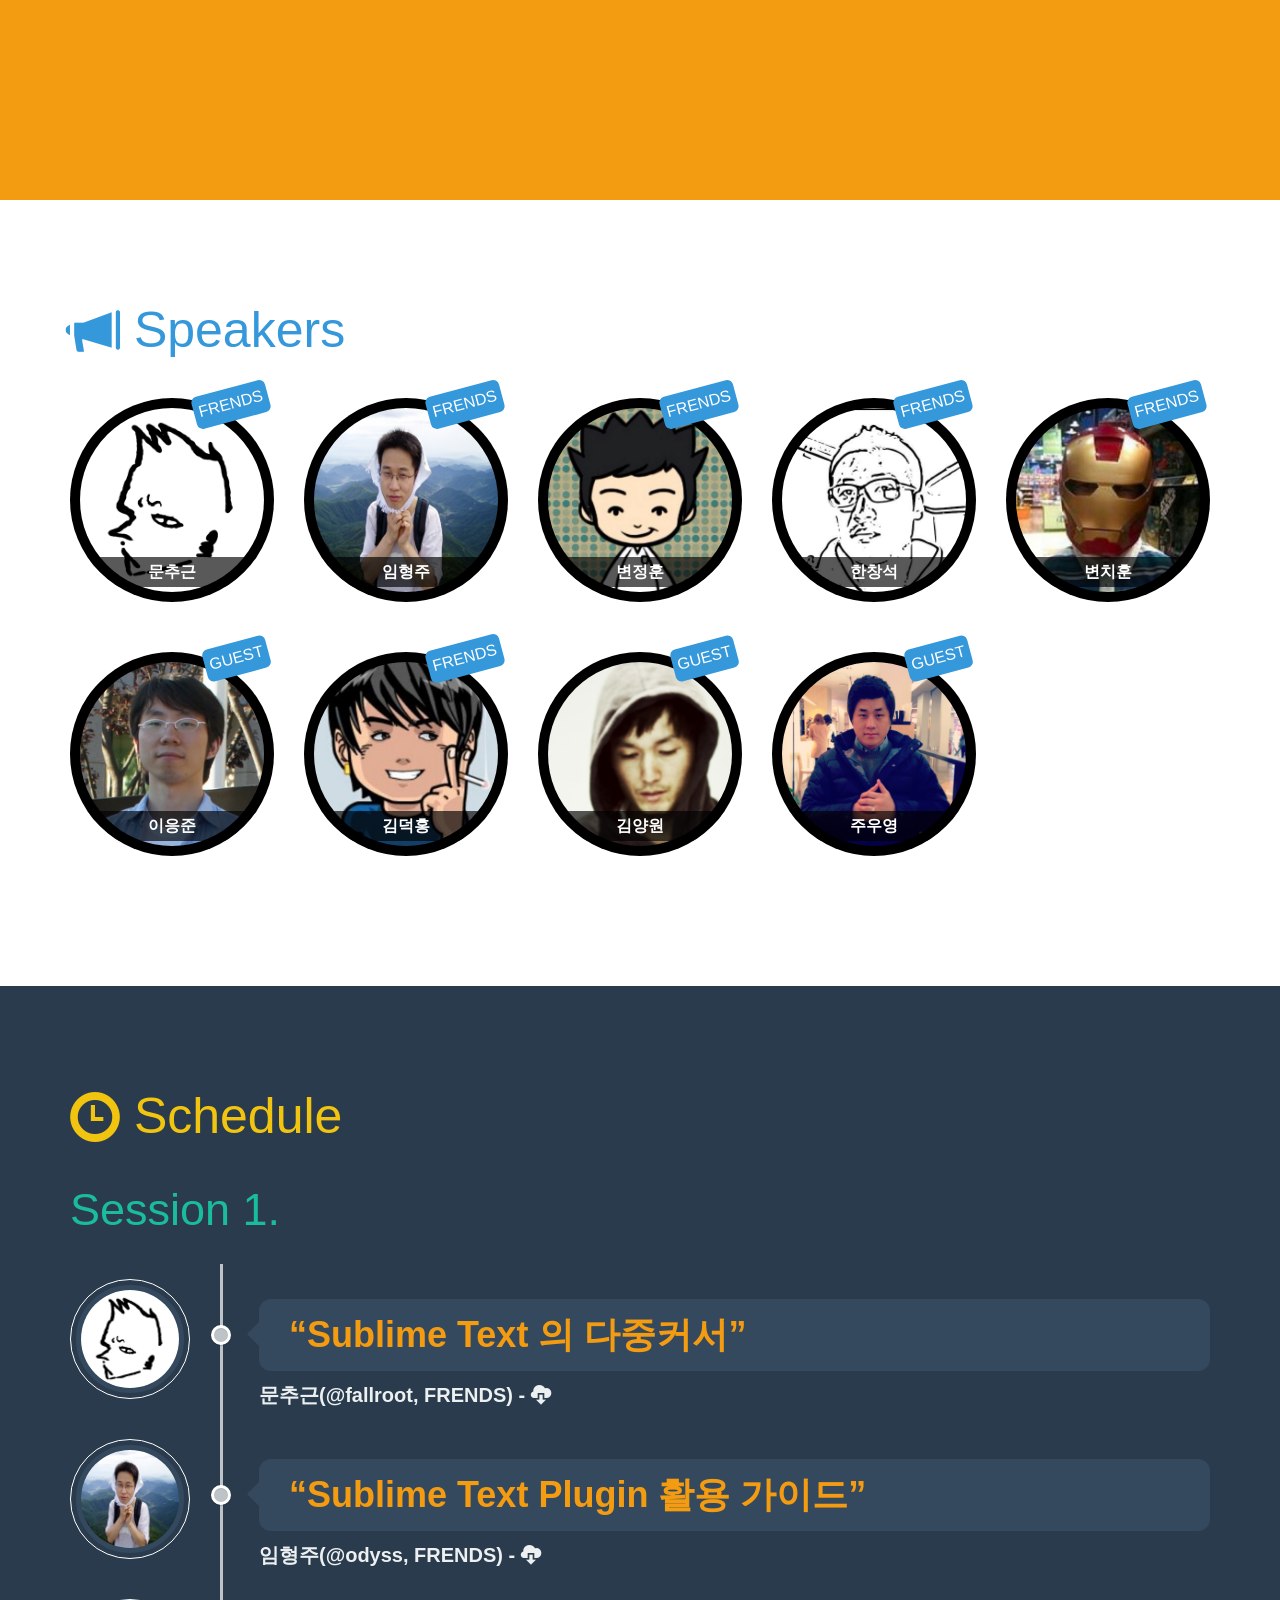
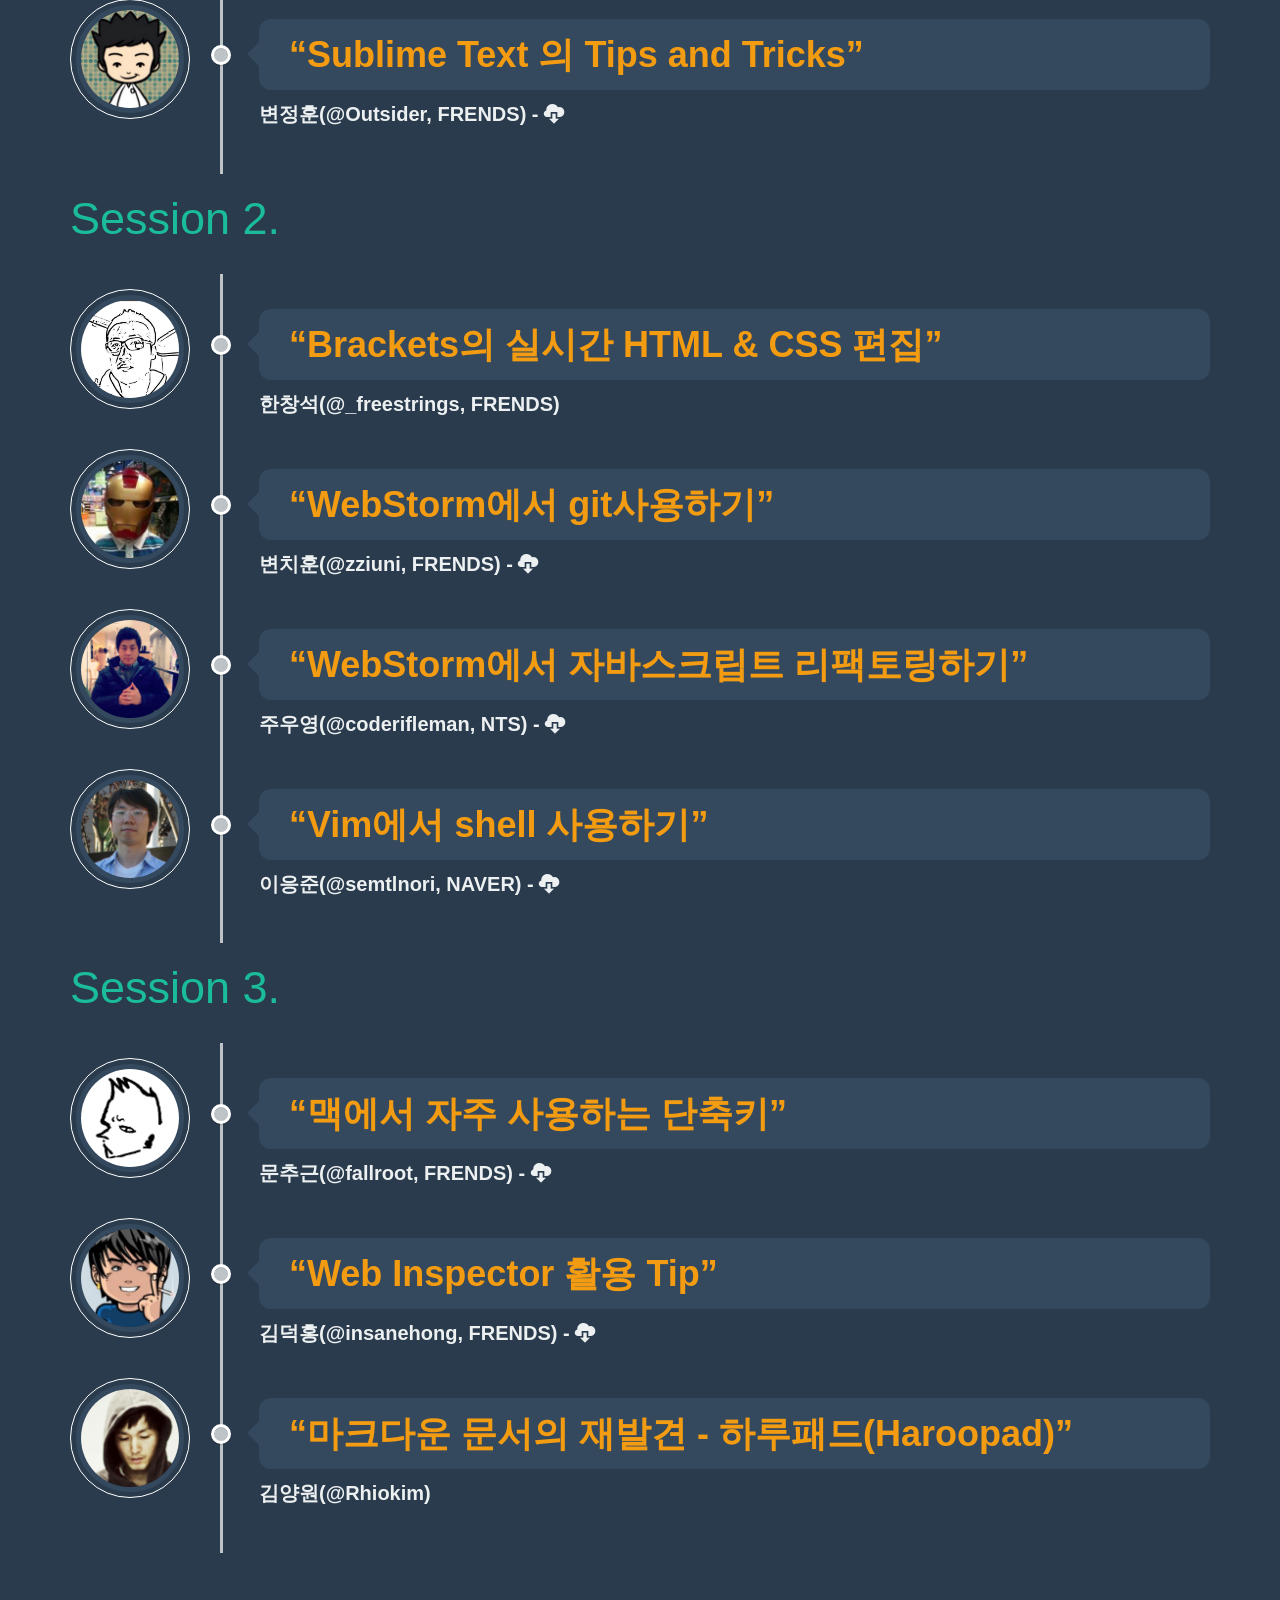
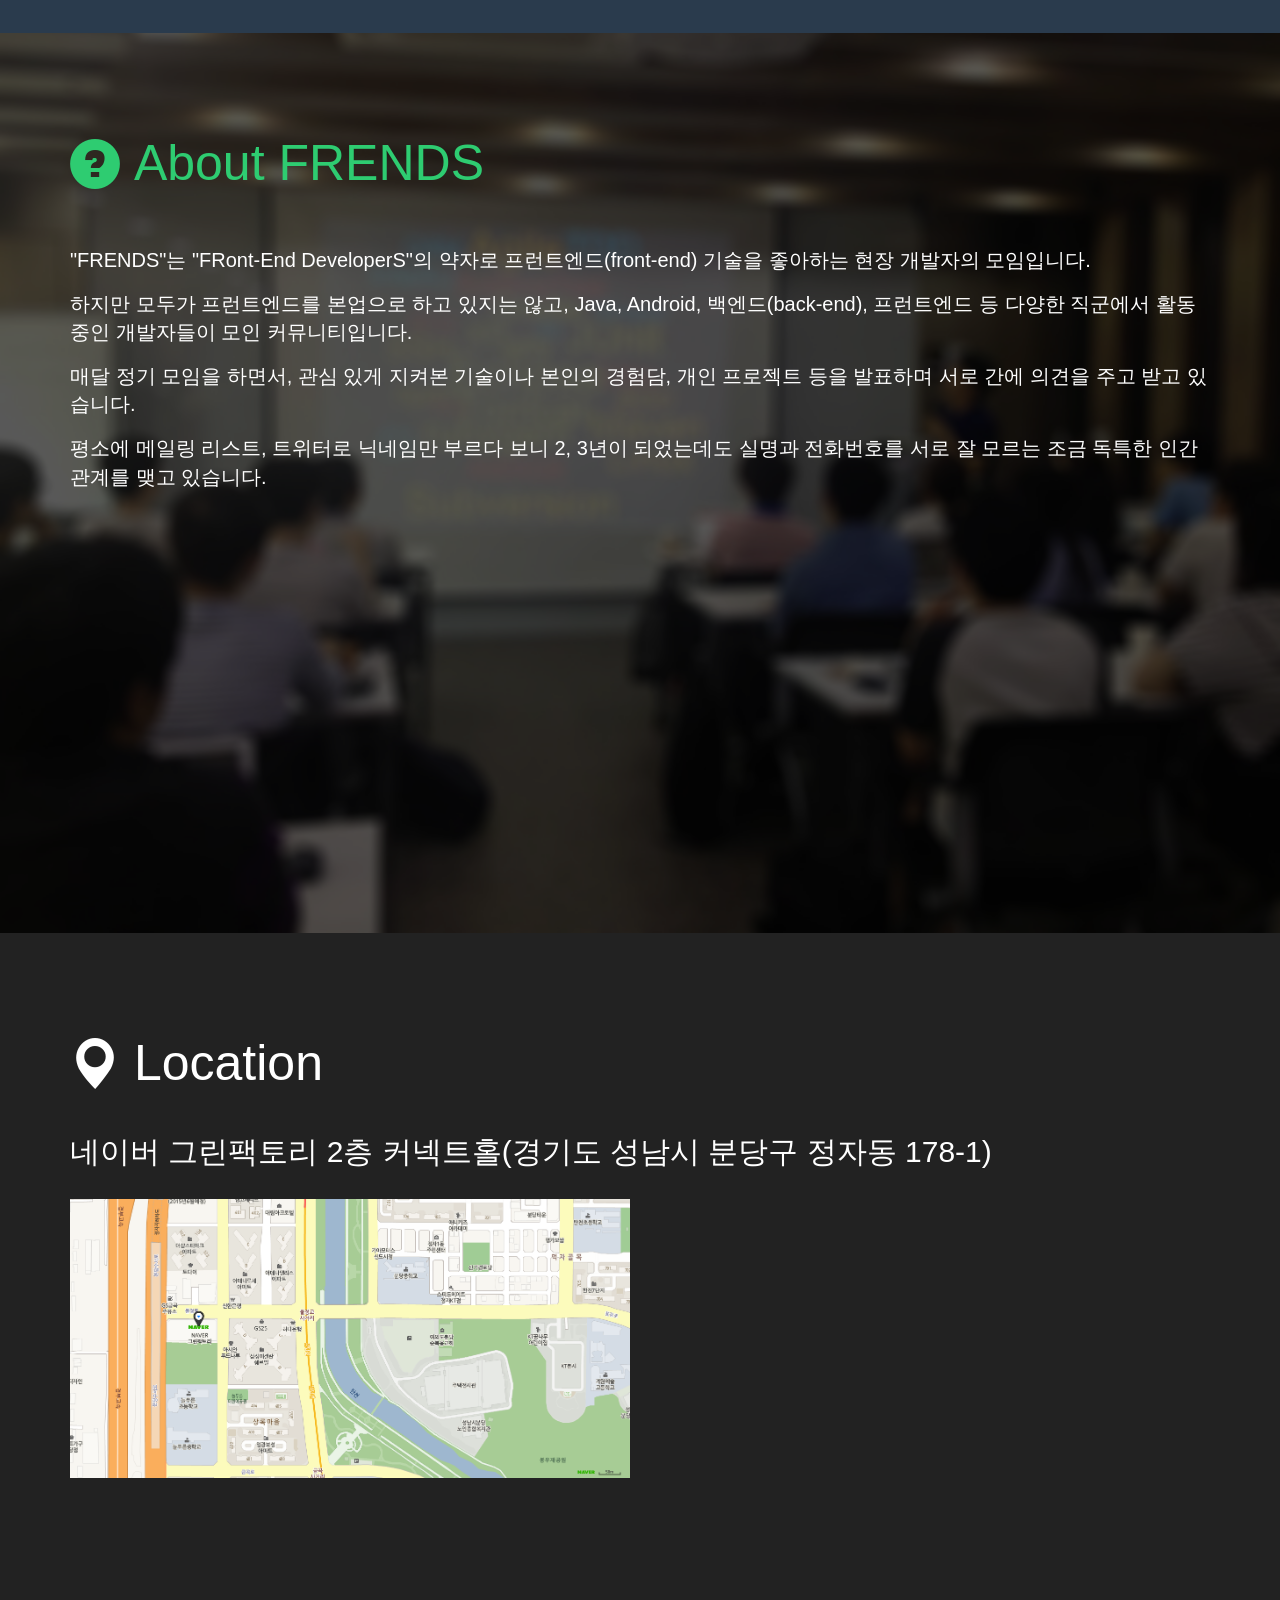
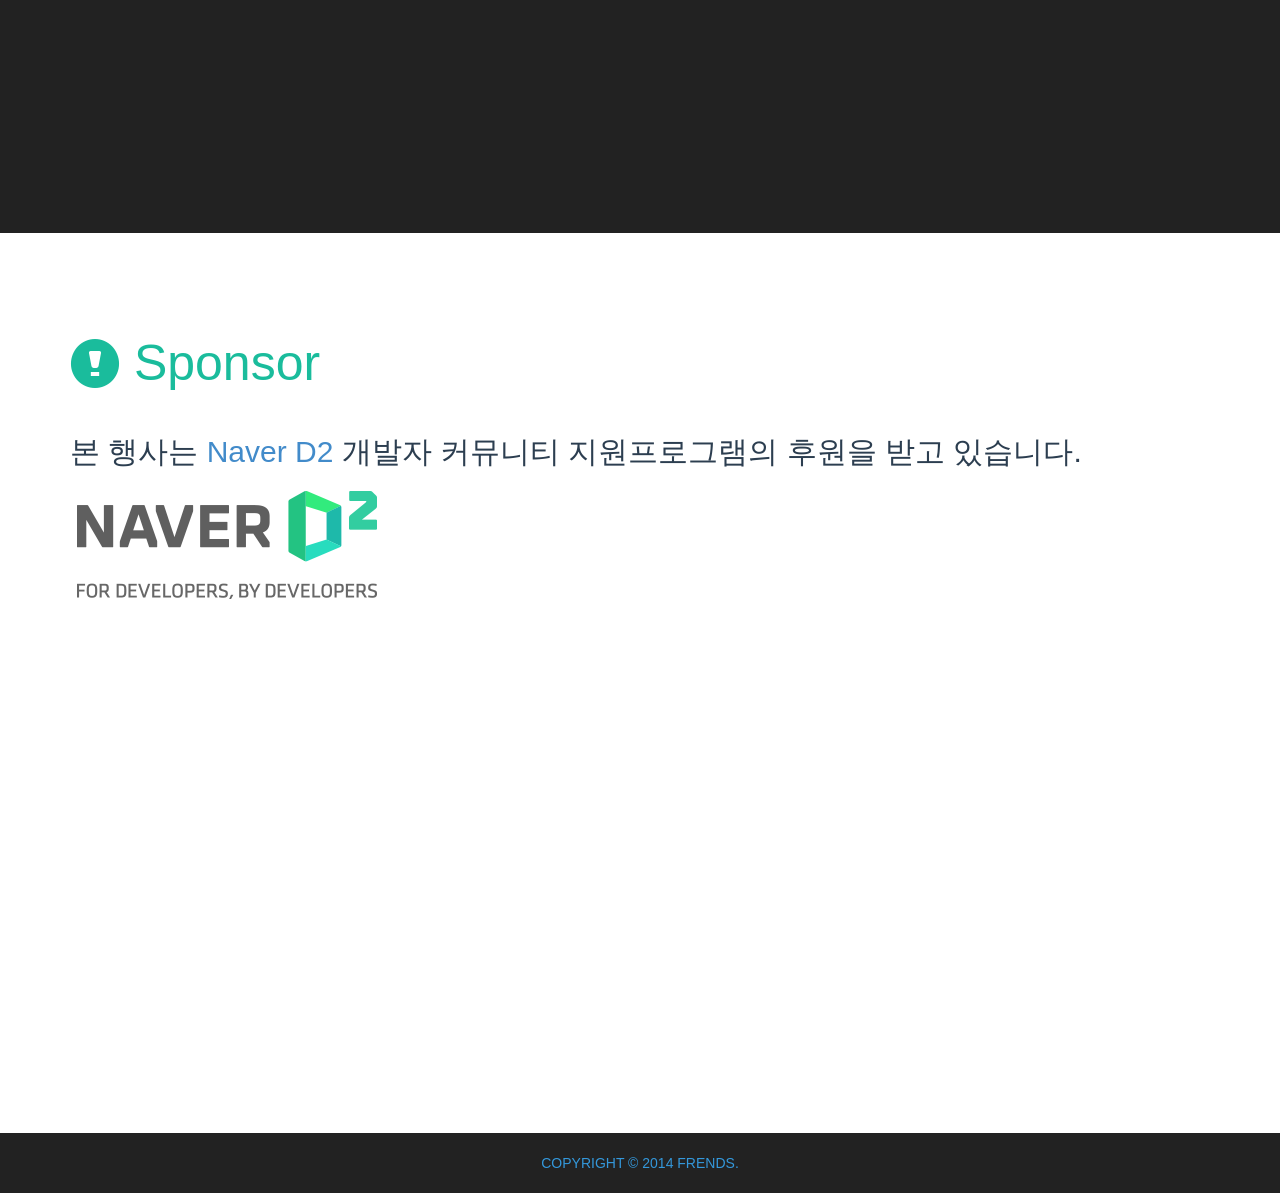
==== commit c77de4fe: "sample2 index.html overwrite" ====
--- a/index.html
+++ b/index.html
@@ -83,11 +83,93 @@
 </section>
 <section class="section-speakers" id="speakers"> 
     <div class="container">
-         <h2 class="sub-title">
-            <i class="glyphicon glyphicon-time vertical-middle"></i> 
+        <h2 class="sub-title">
+            <i class="glyphicon glyphicon-bullhorn vertical-middle"></i> 
             <span class="vertical-middle">Speakers</span>
         </h2>
-        <p>업데이트 예정...</p>   
+        <ul class="speakers">
+            <li  data-info="FRENDS">
+                <div class="spearks-image">
+                    <a href="https://twitter.com/fallroot" target="_blank">
+                        <img src="/assets/images/fallroot.png">
+                    </a>
+                    <span class="speaker-name">문추근</span>
+                    <span class="speaker-twitter">@fallroot</span>
+                </div>
+            </li>
+            <li  data-info="FRENDS">
+                <div class="spearks-image">
+                    <a href="https://twitter.com/odyss009" target="_blank">
+                        <img src="/assets/images/oddyss.jpg">
+                    </a>
+                    <span class="speaker-name">임형주</span>
+                    <span class="speaker-twitter">@odyss</span>
+                </div>
+            </li>
+            <li  data-info="FRENDS">
+                <div class="spearks-image">
+                    <a href="https://twitter.com/Outsideris" target="_blank">
+                        <img src="/assets/images/outsider.jpg">
+                    </a>
+                    <span class="speaker-name">변정훈</span>
+                    <span class="speaker-twitter">@Outsider</span>
+                </div>
+            </li>
+            <li  data-info="FRENDS">
+                <div class="spearks-image">
+                    <a href="https://twitter.com/_freestrings" target="_blank">
+                        <img src="/assets/images/freestring.jpeg">
+                    </a>
+                    <span class="speaker-name">한창석</span>
+                    <span class="speaker-twitter">@_freestrings</span>
+                </div>
+            </li>
+            <li  data-info="FRENDS">
+                <div class="spearks-image">
+                    <a href="https://twitter.com/zziuni" target="_blank">
+                        <img src="/assets/images/zziuni.jpeg">
+                    </a>
+                    <span class="speaker-name">변치훈</span>
+                    <span class="speaker-twitter">@zziuni</span>
+                </div>
+            </li>
+            <li  data-info="GUEST">
+                <div class="spearks-image">
+                    <a href="https://twitter.com/semtlnori" target="_blank">
+                        <img src="/assets/images/semtlnori.jpg">
+                    </a>    
+                    <span class="speaker-name">이응준</span>
+                    <span class="speaker-twitter">@semtlnori</span>
+                </div>
+            </li>
+            <li  data-info="FRENDS">
+                 <div class="spearks-image">
+                    <a href="https://twitter.com/insanehong" target="_blank">
+                        <img src="/assets/images/insanehong.jpeg">
+                    </a>
+                    <span class="speaker-name">김덕홍</span>
+                    <span class="speaker-twitter">@insanehong</span>
+                </div>
+            </li>
+            <li data-info="GUEST">
+                <div class="spearks-image">
+                    <a href="https://twitter.com/Rhiokim" target="_blank">
+                        <img src="/assets/images/rhio.png">
+                    </a>
+                    <span class="speaker-name">김양원</span>
+                    <span class="speaker-twitter">@Rhiokim</span>
+                </div>
+            </li>
+            <li data-info="GUEST">
+                <div class="spearks-image">
+                    <a href="https://twitter.com/coderifleman" target="_blank">
+                        <img src="/assets/images/coderifleman.jpeg">
+                    </a>
+                    <span class="speaker-name">주우영</span>
+                    <span class="speaker-twitter">@coderifleman</span>
+                </div>
+            </li>
+        </ul>
     </div>
 </section>
 <section class="section-schedule" id="schedule">
@@ -97,7 +179,125 @@
             <i class="glyphicon glyphicon-time vertical-middle"></i> 
             <span class="vertical-middle">Schedule</span>
         </h2>
-        <p style="color:white">업데이트 예정...</p>   
+        <h3>Session 1.</h3>
+        <ul class="schedule">
+            <li>
+                <div class="speaker-image">
+                    <img src="/assets/images/fallroot.png">
+                </div>
+                <div class="schedule-description">
+                    <div class="description-content">“Sublime Text 의 다중커서”</div>
+                    <div class="desctiption-metainfo">
+                        <span>문추근(@fallroot, FRENDS) - <i class="glyphicon glyphicon-cloud-download"></i></span>
+                    </div>
+                </div>
+            </li>
+            <li>
+                <div class="speaker-image">
+                    <img src="/assets/images/oddyss.jpg">
+                </div>
+                <div class="schedule-description">
+                    <div class="description-content">“Sublime Text Plugin 활용 가이드”</div>
+                    <div class="desctiption-metainfo">
+                        <span>임형주(@odyss, FRENDS) - <i class="glyphicon glyphicon-cloud-download"></i></span>
+                    </div>
+                </div>
+            </li>
+            <li>
+                <div class="speaker-image">
+                    <img src="/assets/images/outsider.jpg">
+                </div>
+                <div class="schedule-description">
+                    <div class="description-content">“Sublime Text 의 Tips and Tricks”</div>
+                    <div class="desctiption-metainfo">
+                        <span>변정훈(@Outsider, FRENDS) - <i class="glyphicon glyphicon-cloud-download"></i></span>
+                    </div>
+                </div>
+            </li>
+        </ul>
+        <h3>Session 2.</h3>
+        <ul class="schedule">
+            <li>
+                <div class="speaker-image">
+                    <img src="/assets/images/freestring.jpeg">
+                </div>
+                <div class="schedule-description">
+                    <div class="description-content">“Brackets의 실시간 HTML & CSS 편집”</div>
+                    <div class="desctiption-metainfo">
+                        <span>한창석(@_freestrings, FRENDS)</span>
+                    </div>
+                </div>
+            </li>
+            <li>
+                <div class="speaker-image">
+                    <img src="/assets/images/zziuni.jpeg">
+                </div>
+                <div class="schedule-description">
+                    <div class="description-content">“WebStorm에서 git사용하기”</div>
+                    <div class="desctiption-metainfo">
+                        <span>변치훈(@zziuni, FRENDS) - <i class="glyphicon glyphicon-cloud-download"></i></span>
+                    </div>
+                </div>
+            </li>
+            <li>
+                <div class="speaker-image">
+                    <img src="/assets/images/coderifleman.jpeg">
+                </div>
+                <div class="schedule-description">
+                    <div class="description-content">“WebStorm에서 자바스크립트 리팩토링하기”</div>
+                    <div class="desctiption-metainfo">
+                        <span>주우영(@coderifleman, NTS)  - <i class="glyphicon glyphicon-cloud-download"></i></span>
+                    </div>
+                </div>
+            </li>
+            <li>
+                <div class="speaker-image">
+                    <img src="/assets/images/semtlnori.jpg">
+                </div>
+                <div class="schedule-description">
+                    <div class="description-content">“Vim에서 shell 사용하기”</div>
+                    <div class="desctiption-metainfo">
+                        <span>이응준(@semtlnori, NAVER) - <i class="glyphicon glyphicon-cloud-download"></i></span>
+                    </div>
+                </div>
+            </li>
+        </ul>
+        <h3>Session 3.</h3>
+        <ul class="schedule">
+            <li>
+                <div class="speaker-image">
+                    <img src="/assets/images/fallroot.png">
+                </div>
+                <div class="schedule-description">
+                    <div class="description-content">“맥에서 자주 사용하는 단축키”</div>
+                    <div class="desctiption-metainfo">
+                        <span>문추근(@fallroot, FRENDS) - <i class="glyphicon glyphicon-cloud-download"></i></span>
+                    </div>
+                </div>
+            </li>
+            <li>
+                <div class="speaker-image">
+                    <img src="/assets/images/insanehong.jpeg">
+                </div>
+                <div class="schedule-description">
+                    <div class="description-content">“Web Inspector 활용 Tip”</div>
+                    <div class="desctiption-metainfo">
+                        <span>김덕홍(@insanehong, FRENDS) - <i class="glyphicon glyphicon-cloud-download"></i></span>
+                    </div>
+                </div>
+            </li>
+            <li>
+                <div class="speaker-image">
+                    <img src="/assets/images/rhio.png">
+                </div>
+                <div class="schedule-description">
+                    <div class="description-content">“마크다운 문서의 재발견 - 하루패드(Haroopad)”</div>
+                    <div class="desctiption-metainfo">
+                        <span>김양원(@Rhiokim)</span>
+                    </div>
+                </div>
+            </li>
+        </ul>
     </div>
 </section>
 <section class="section-frends">
@@ -144,4 +344,4 @@
  src="http://openapi.map.naver.com/openapi/naverMap.naver?ver=2.0&key=659cb50c578d00184c448c28c17706f1"></script>
 <script src="/assets/javascripts/toolcon2014.js"></script> 
 </body>
-</html>
+</html>
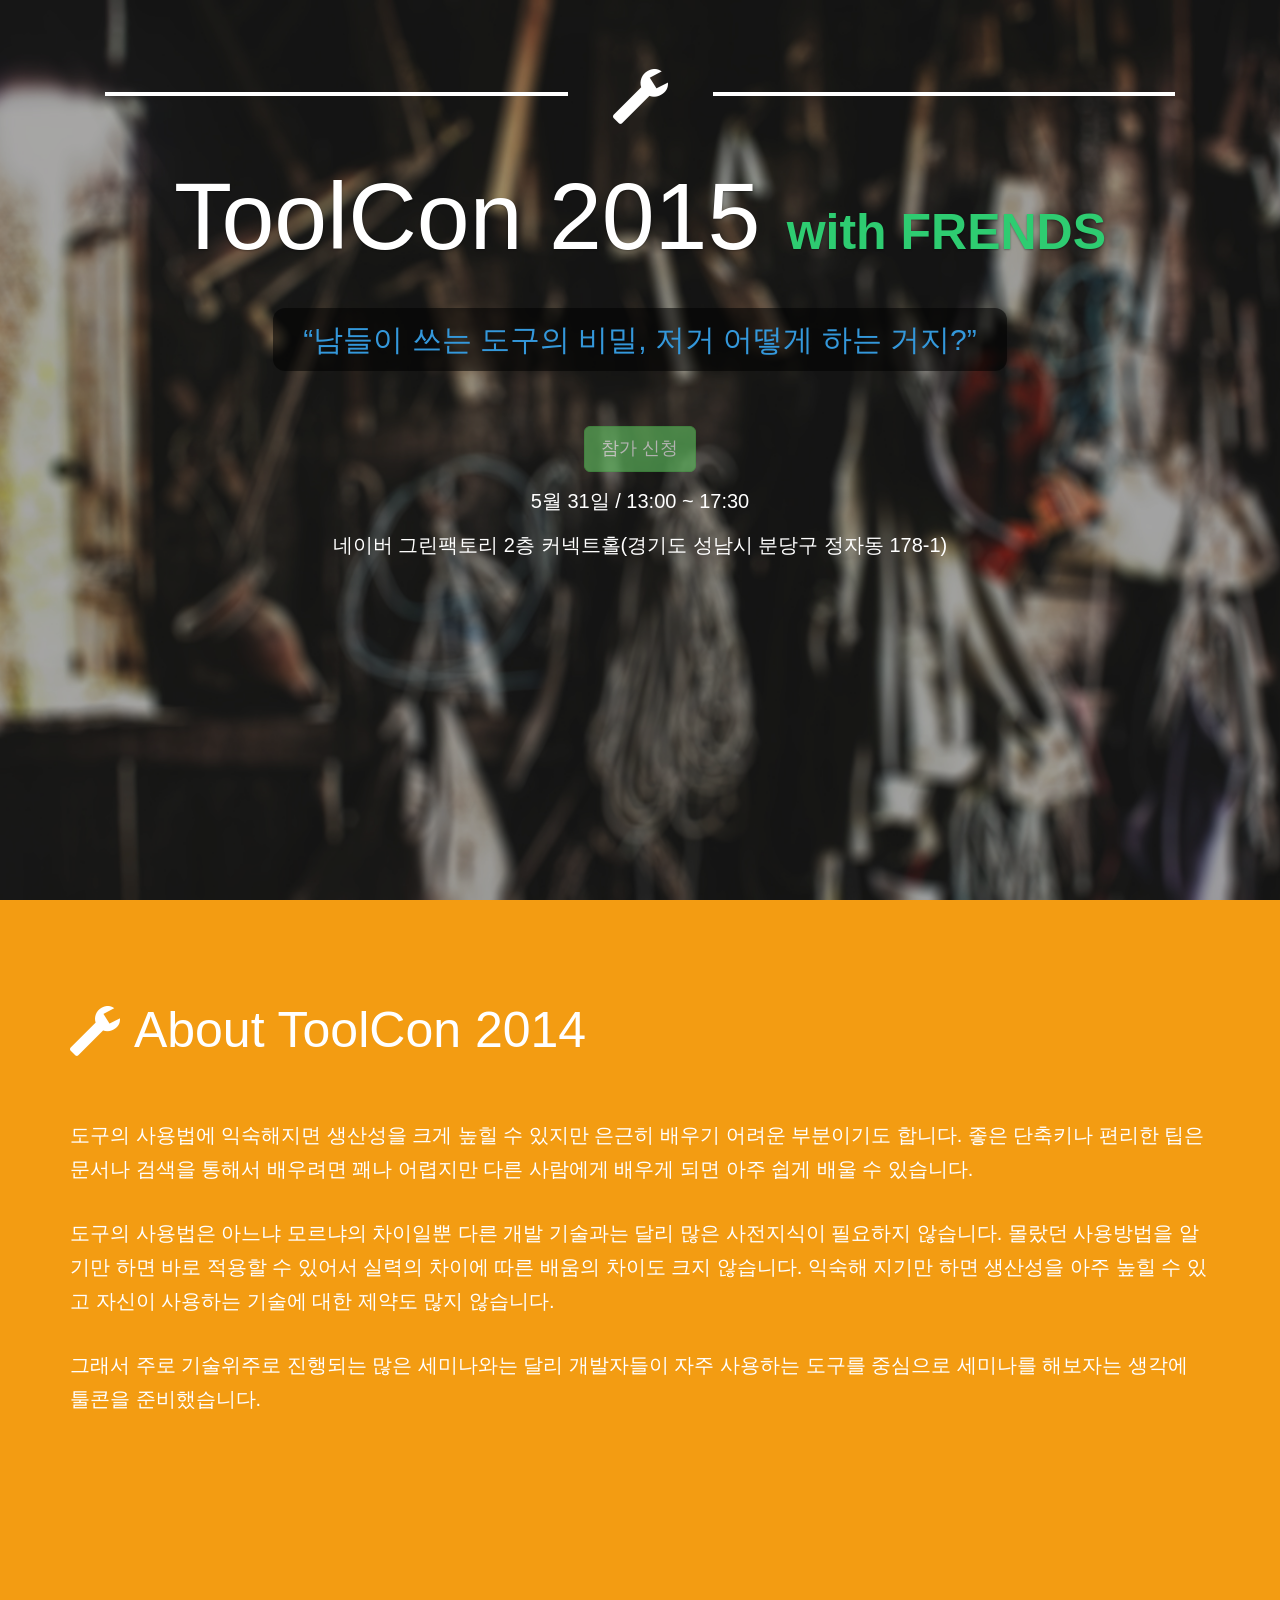
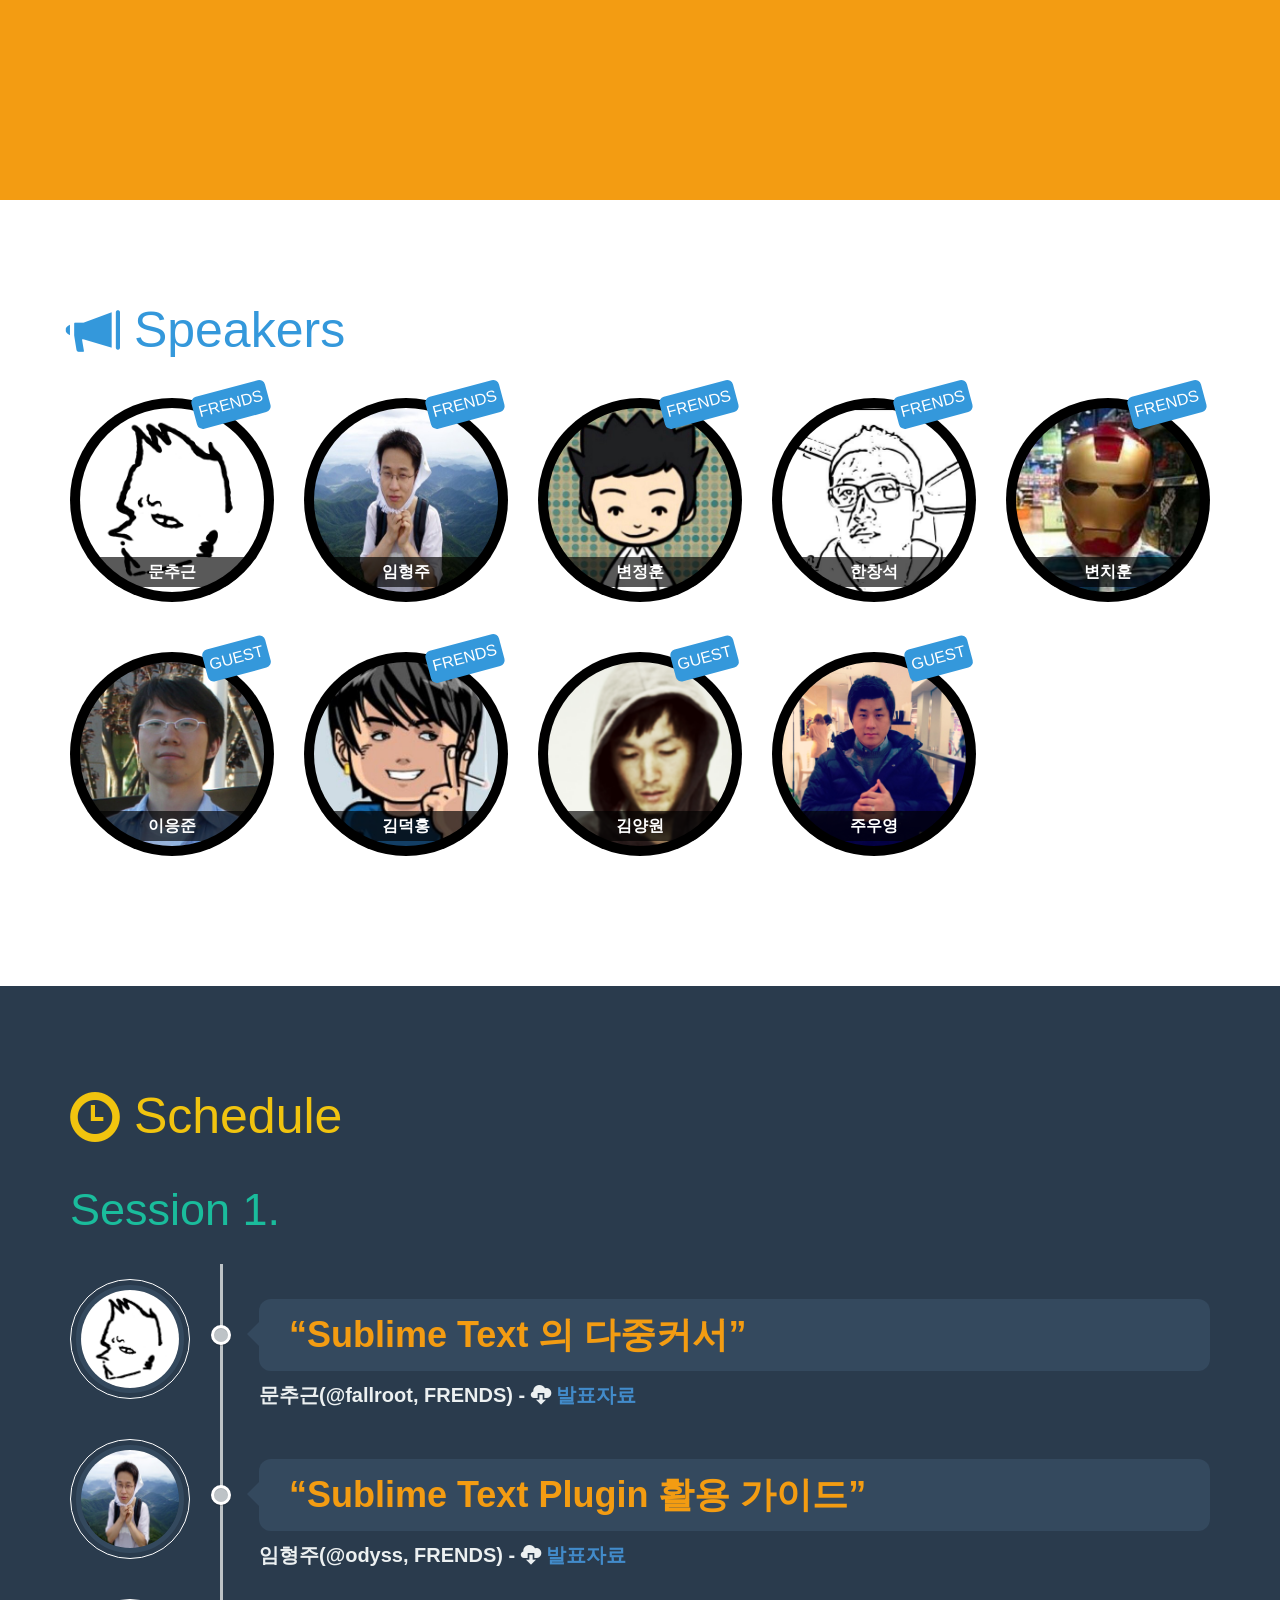
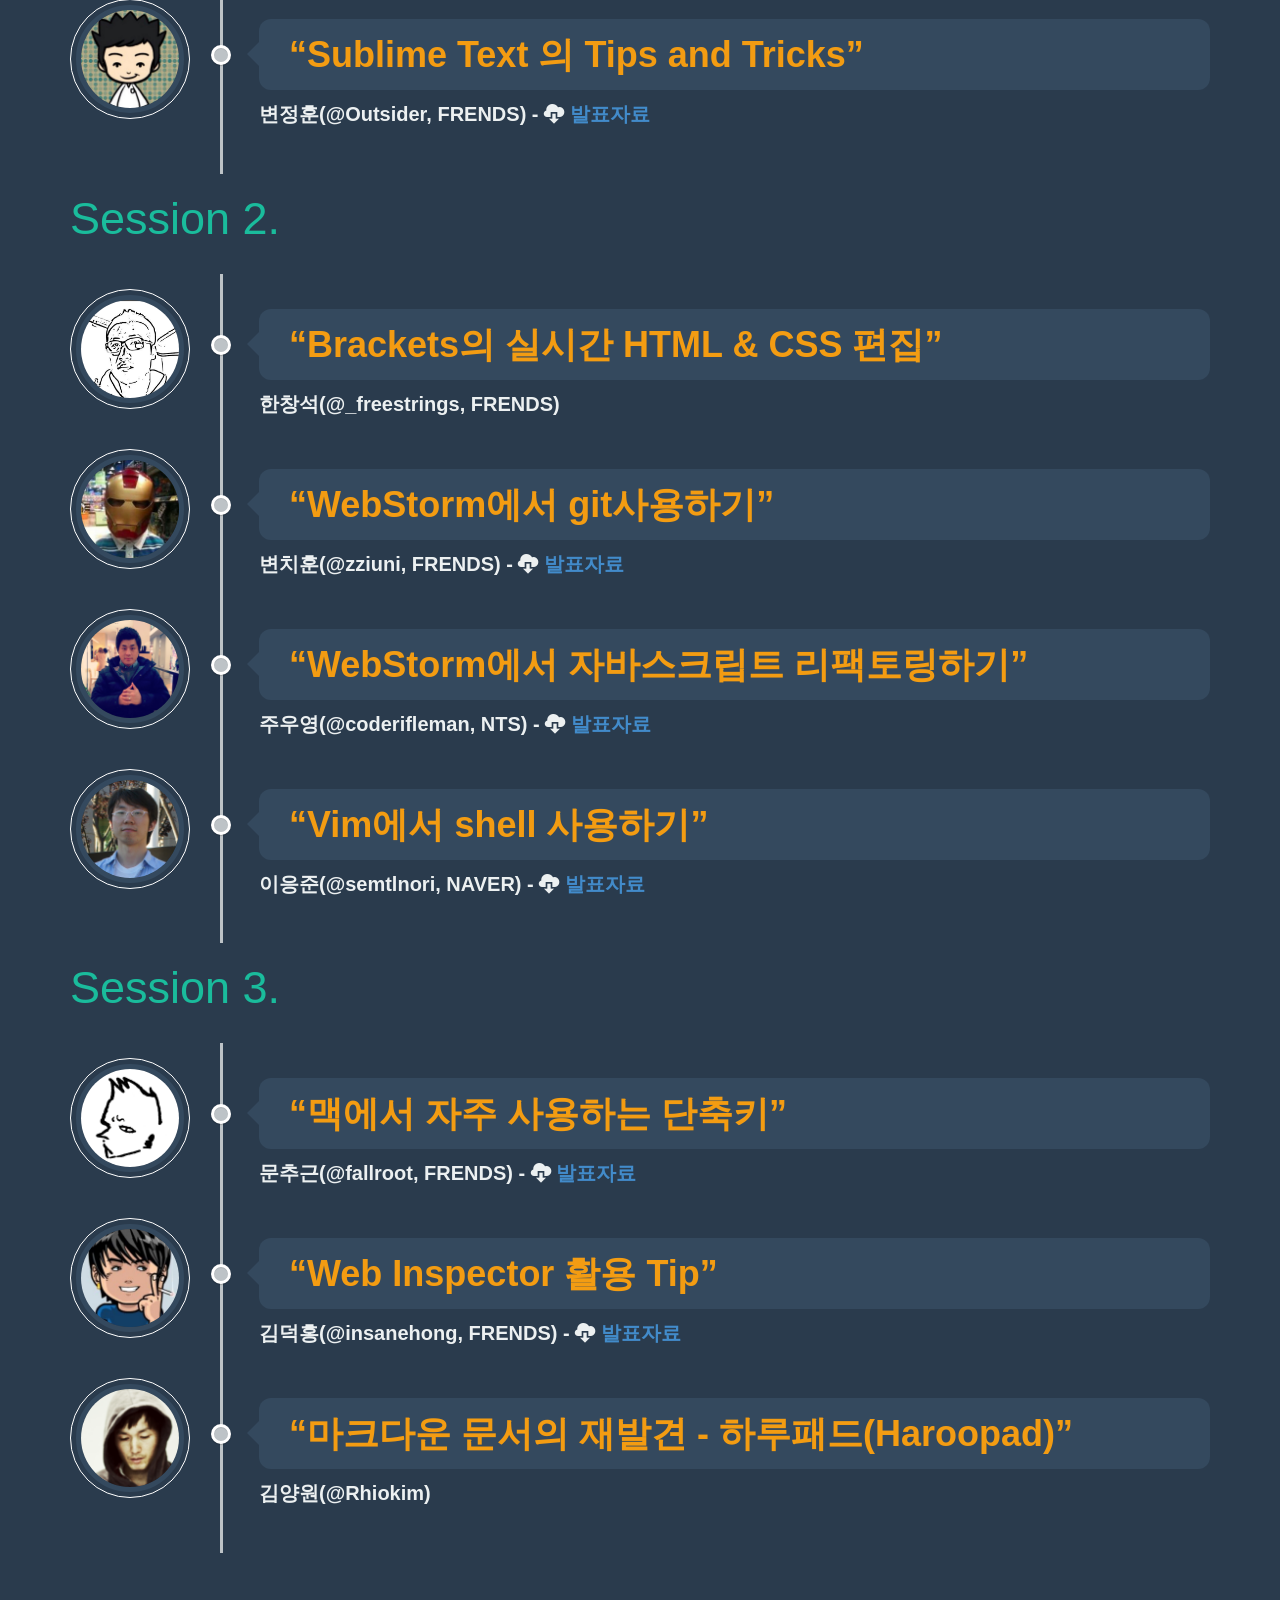
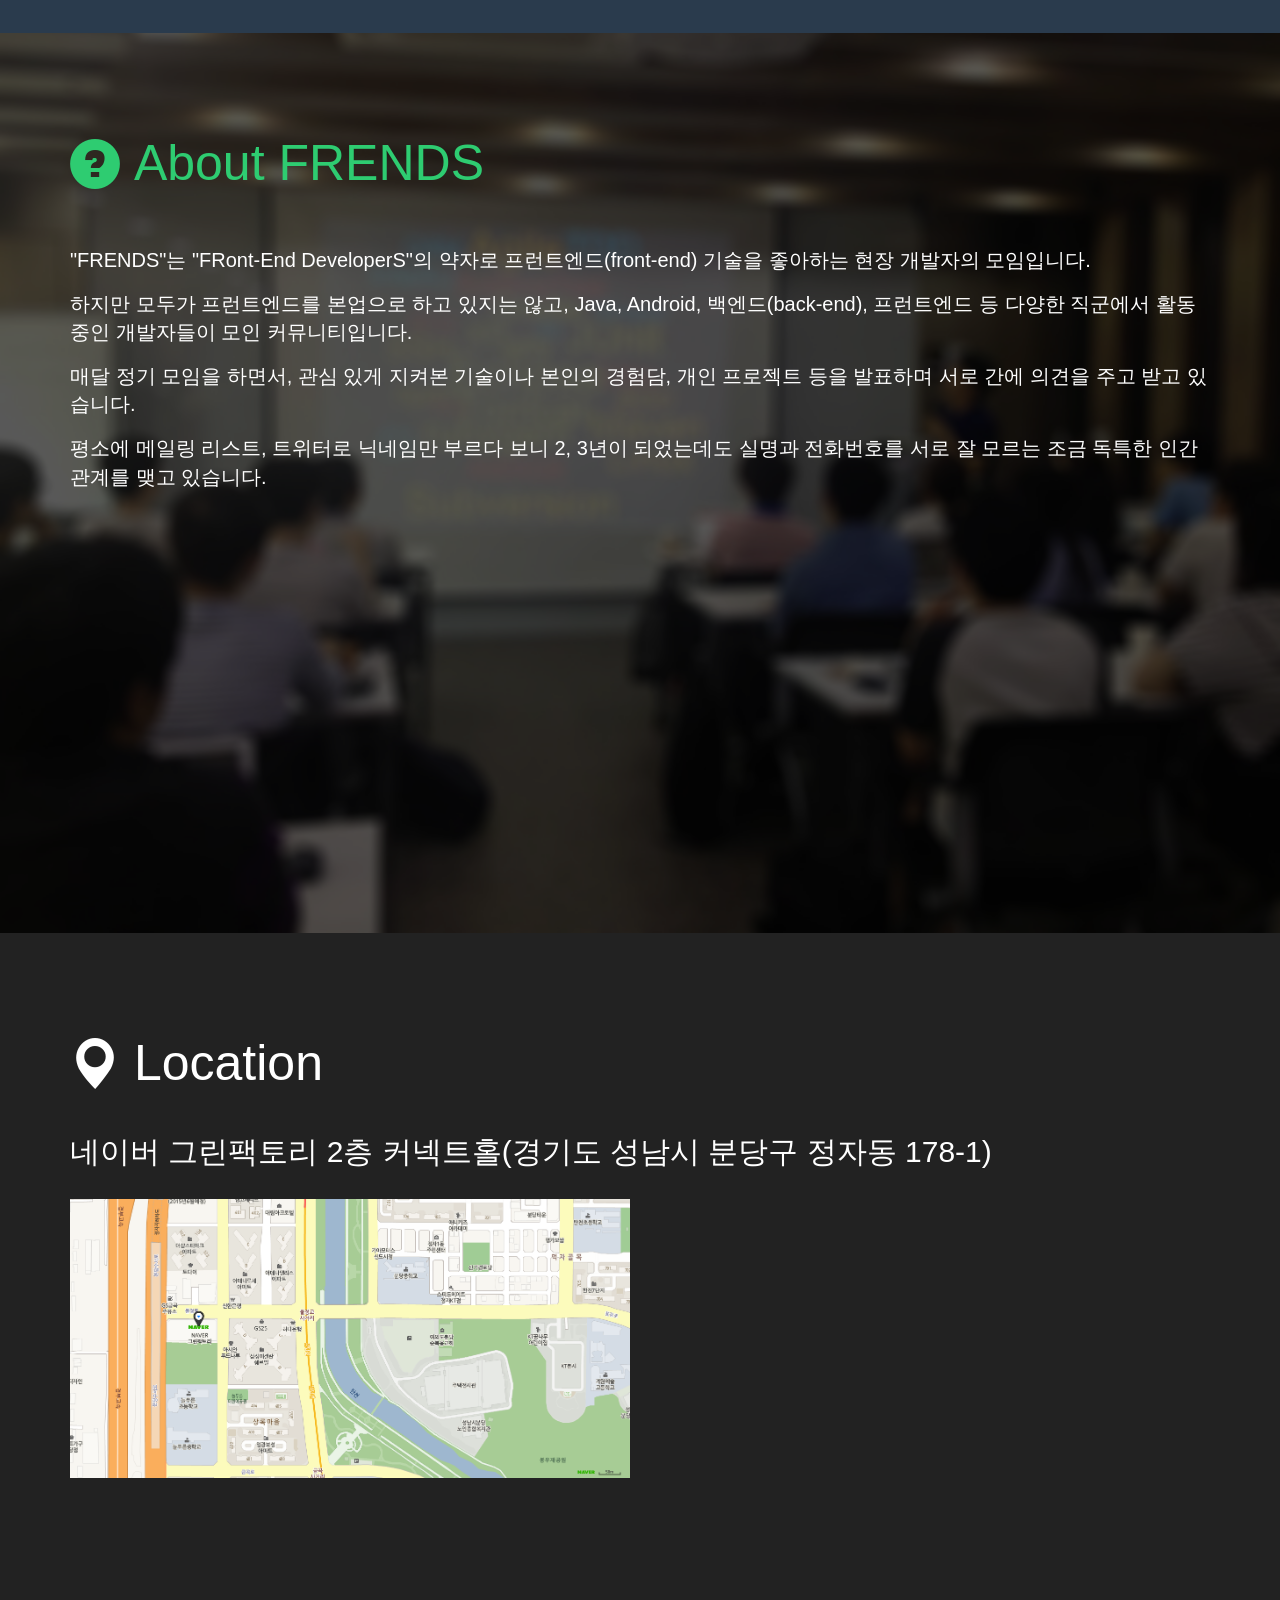
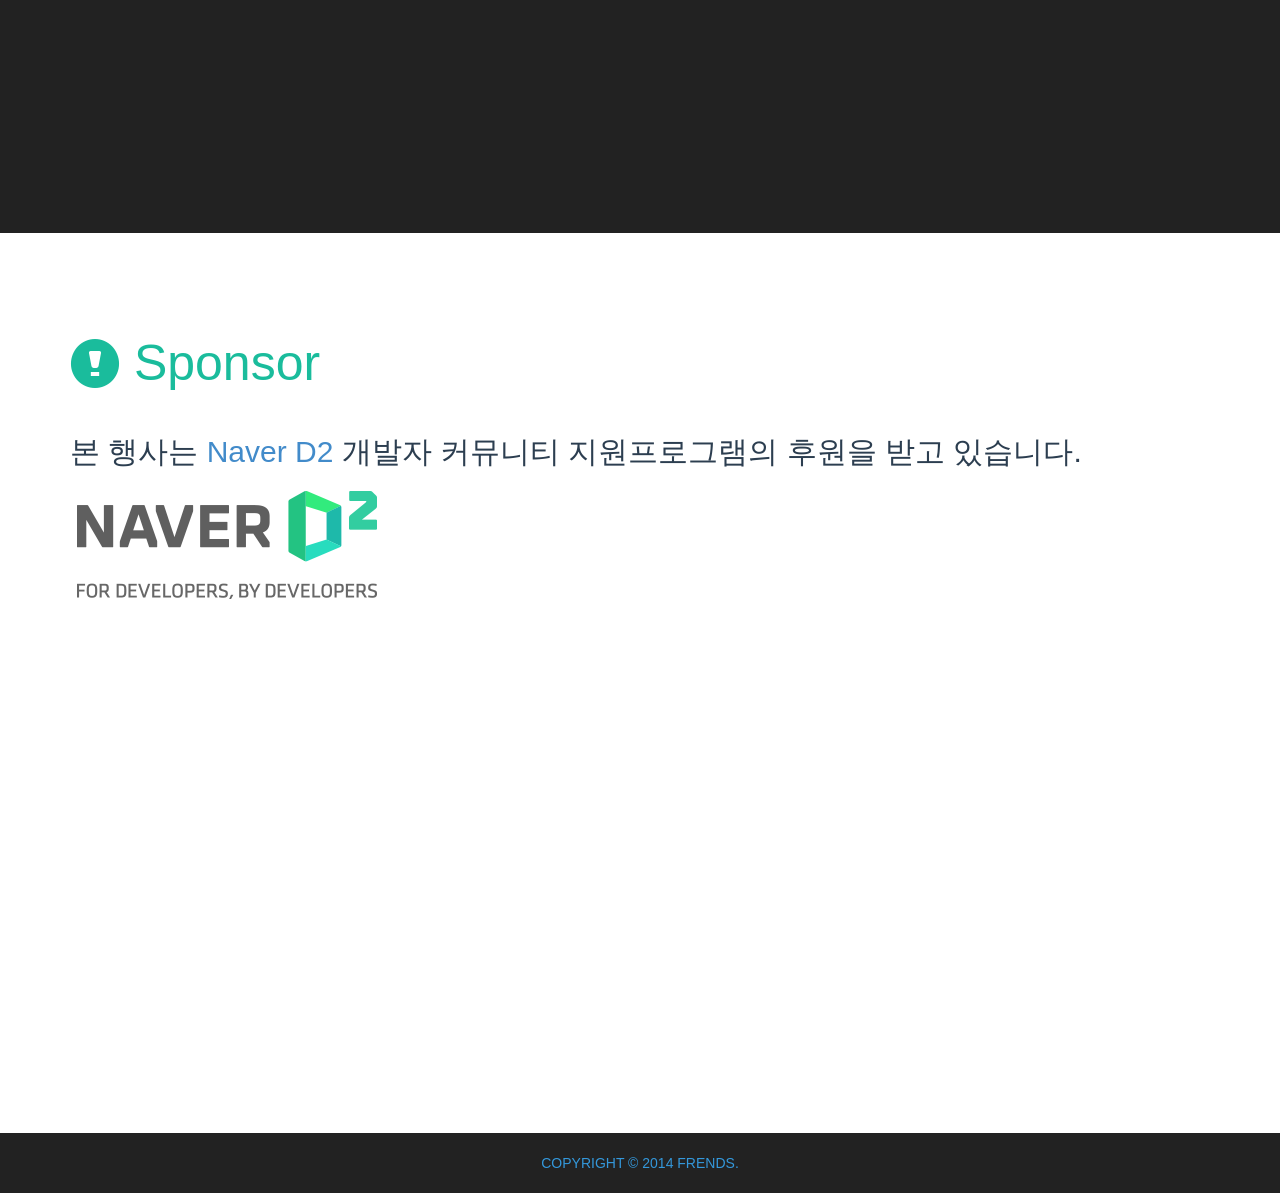
==== commit f99739c7: "update lecture note" ====
--- a/index.html
+++ b/index.html
@@ -188,7 +188,7 @@
                 <div class="schedule-description">
                     <div class="description-content">“Sublime Text 의 다중커서”</div>
                     <div class="desctiption-metainfo">
-                        <span>문추근(@fallroot, FRENDS) - <i class="glyphicon glyphicon-cloud-download"></i></span>
+                        <span>문추근(@fallroot, FRENDS) - <i class="glyphicon glyphicon-cloud-download"></i> <a href="http://www.slideshare.net/fallroot/multiple-cursors-in-sublime-text" target="_blank">발표자료</a></span>
                     </div>
                 </div>
             </li>
@@ -199,7 +199,7 @@
                 <div class="schedule-description">
                     <div class="description-content">“Sublime Text Plugin 활용 가이드”</div>
                     <div class="desctiption-metainfo">
-                        <span>임형주(@odyss, FRENDS) - <i class="glyphicon glyphicon-cloud-download"></i></span>
+                        <span>임형주(@odyss, FRENDS) - <i class="glyphicon glyphicon-cloud-download"></i> <a href="http://www.slideshare.net/odyss009/development-with-sublime" target="_blank">발표자료</a></span>
                     </div>
                 </div>
             </li>
@@ -210,7 +210,7 @@
                 <div class="schedule-description">
                     <div class="description-content">“Sublime Text 의 Tips and Tricks”</div>
                     <div class="desctiption-metainfo">
-                        <span>변정훈(@Outsider, FRENDS) - <i class="glyphicon glyphicon-cloud-download"></i></span>
+                        <span>변정훈(@Outsider, FRENDS) - <i class="glyphicon glyphicon-cloud-download"></i> <a href="http://www.slideshare.net/rockdoli/toolcon-2014" target="_blank">발표자료</a></span>
                     </div>
                 </div>
             </li>
@@ -235,7 +235,7 @@
                 <div class="schedule-description">
                     <div class="description-content">“WebStorm에서 git사용하기”</div>
                     <div class="desctiption-metainfo">
-                        <span>변치훈(@zziuni, FRENDS) - <i class="glyphicon glyphicon-cloud-download"></i></span>
+                        <span>변치훈(@zziuni, FRENDS) - <i class="glyphicon glyphicon-cloud-download"></i> <a href="http://www.slideshare.net/zziuni/2014-frendss-toolcon-webstorm-git " target="_blank">발표자료</a></span>
                     </div>
                 </div>
             </li>
@@ -246,7 +246,7 @@
                 <div class="schedule-description">
                     <div class="description-content">“WebStorm에서 자바스크립트 리팩토링하기”</div>
                     <div class="desctiption-metainfo">
-                        <span>주우영(@coderifleman, NTS)  - <i class="glyphicon glyphicon-cloud-download"></i></span>
+                        <span>주우영(@coderifleman, NTS)  - <i class="glyphicon glyphicon-cloud-download"></i> <a href="http://www.slideshare.net/UyeongJu/toolcon2014-webstorm" target="_blank">발표자료</a></span>
                     </div>
                 </div>
             </li>
@@ -257,7 +257,7 @@
                 <div class="schedule-description">
                     <div class="description-content">“Vim에서 shell 사용하기”</div>
                     <div class="desctiption-metainfo">
-                        <span>이응준(@semtlnori, NAVER) - <i class="glyphicon glyphicon-cloud-download"></i></span>
+                        <span>이응준(@semtlnori, NAVER) - <i class="glyphicon glyphicon-cloud-download"></i> <a href="https://github.com/npcode/vimxshell/blob/master/vim.md" target="_blank">발표자료</a></span>
                     </div>
                 </div>
             </li>
@@ -271,7 +271,7 @@
                 <div class="schedule-description">
                     <div class="description-content">“맥에서 자주 사용하는 단축키”</div>
                     <div class="desctiption-metainfo">
-                        <span>문추근(@fallroot, FRENDS) - <i class="glyphicon glyphicon-cloud-download"></i></span>
+                        <span>문추근(@fallroot, FRENDS) - <i class="glyphicon glyphicon-cloud-download"></i> <a href="http://www.slideshare.net/fallroot/os-x-basic-shortcuts" target="_blank">발표자료</a></span>
                     </div>
                 </div>
             </li>
@@ -282,7 +282,7 @@
                 <div class="schedule-description">
                     <div class="description-content">“Web Inspector 활용 Tip”</div>
                     <div class="desctiption-metainfo">
-                        <span>김덕홍(@insanehong, FRENDS) - <i class="glyphicon glyphicon-cloud-download"></i></span>
+                        <span>김덕홍(@insanehong, FRENDS) - <i class="glyphicon glyphicon-cloud-download"></i> <a href="http://www.slideshare.net/insanehong/how-to-use-web-inspector-at-toolcon-2014" target="_blank">발표자료</a></span>
                     </div>
                 </div>
             </li>
@@ -344,4 +344,4 @@
  src="http://openapi.map.naver.com/openapi/naverMap.naver?ver=2.0&key=659cb50c578d00184c448c28c17706f1"></script>
 <script src="/assets/javascripts/toolcon2014.js"></script> 
 </body>
-</html>+</html>
